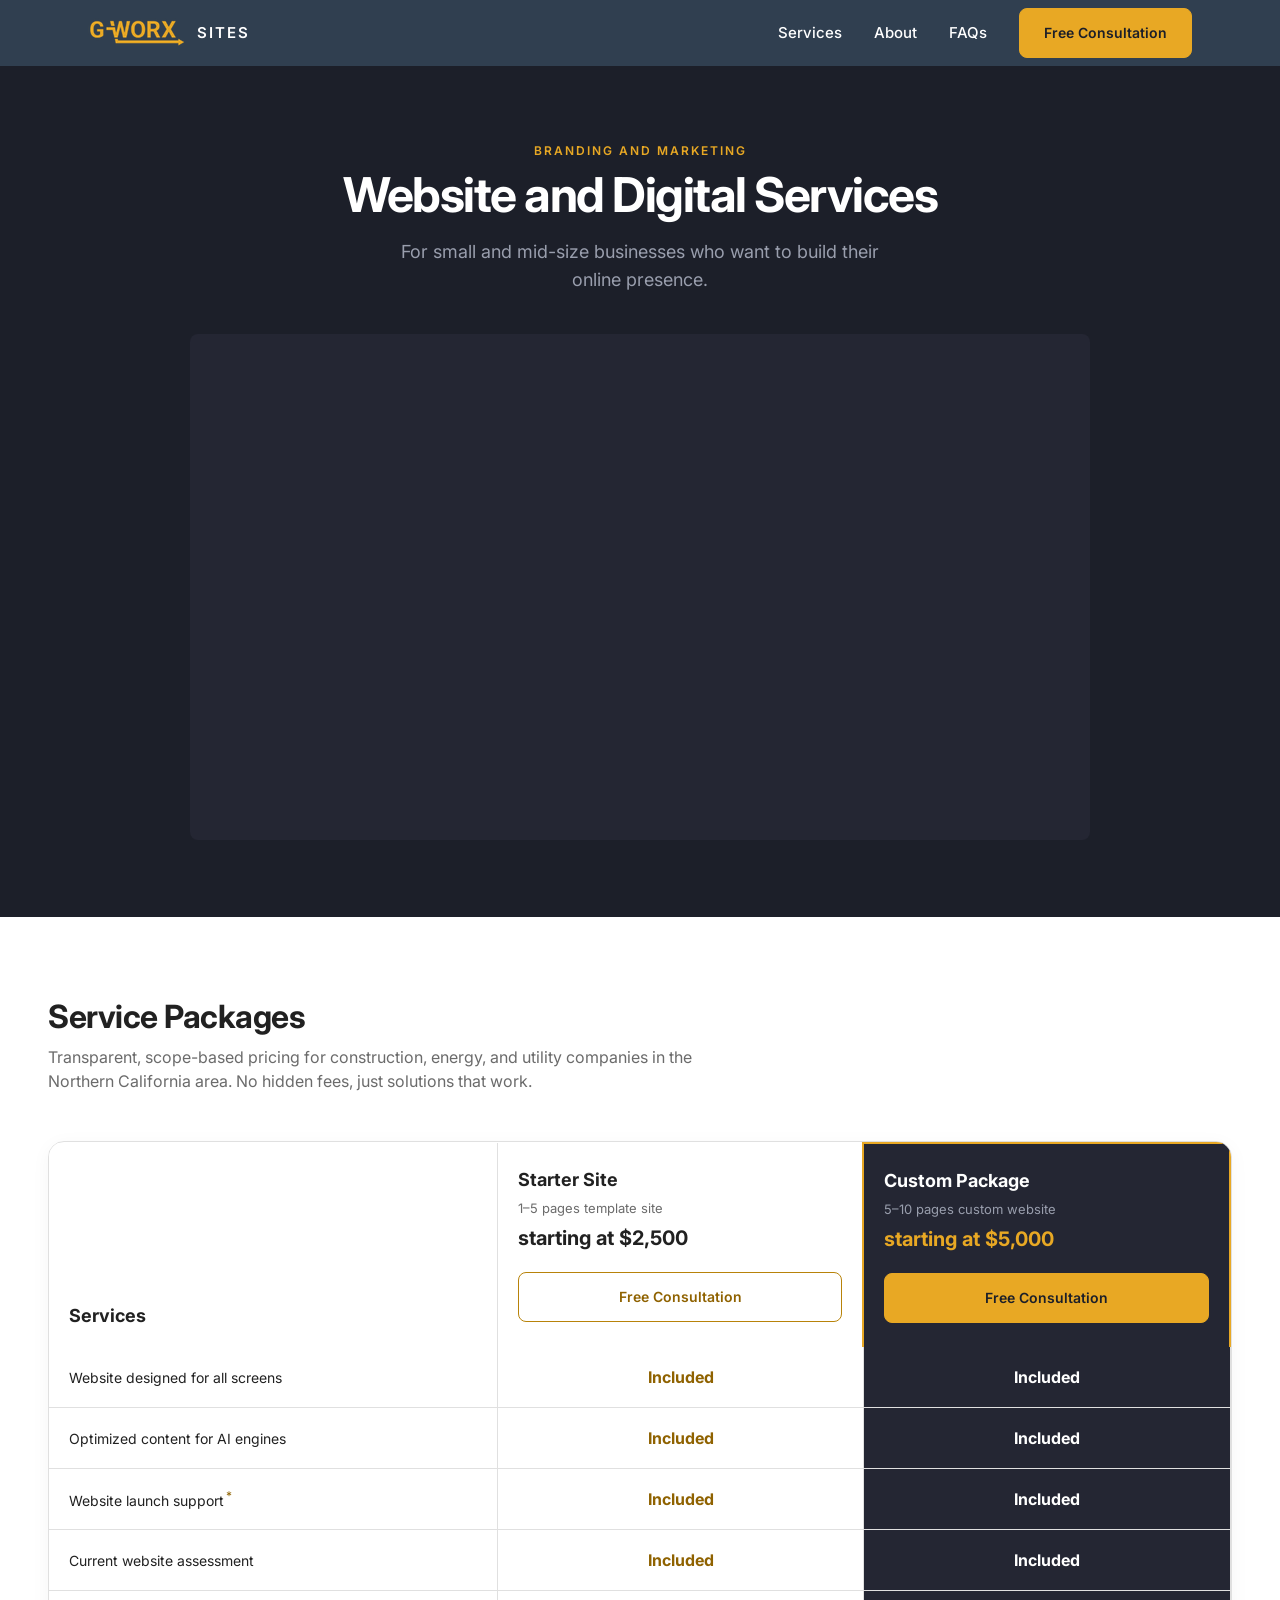
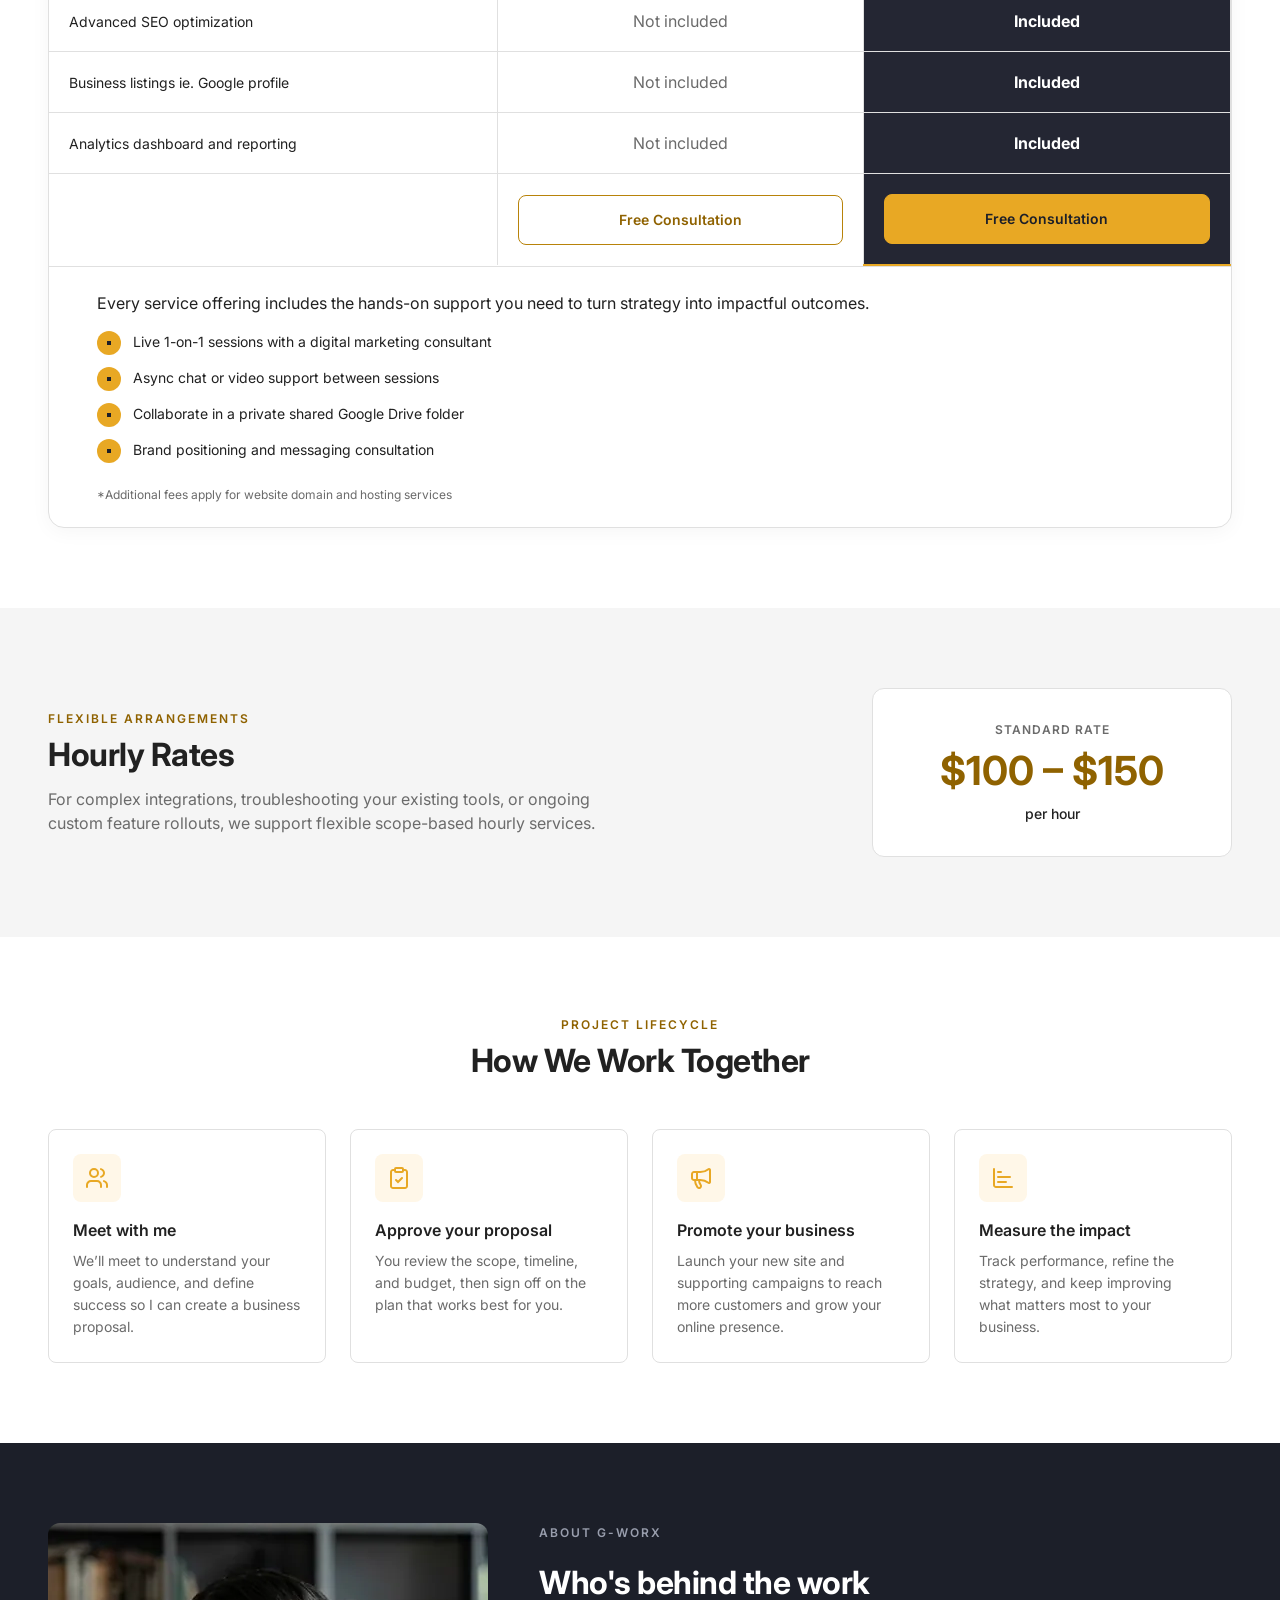
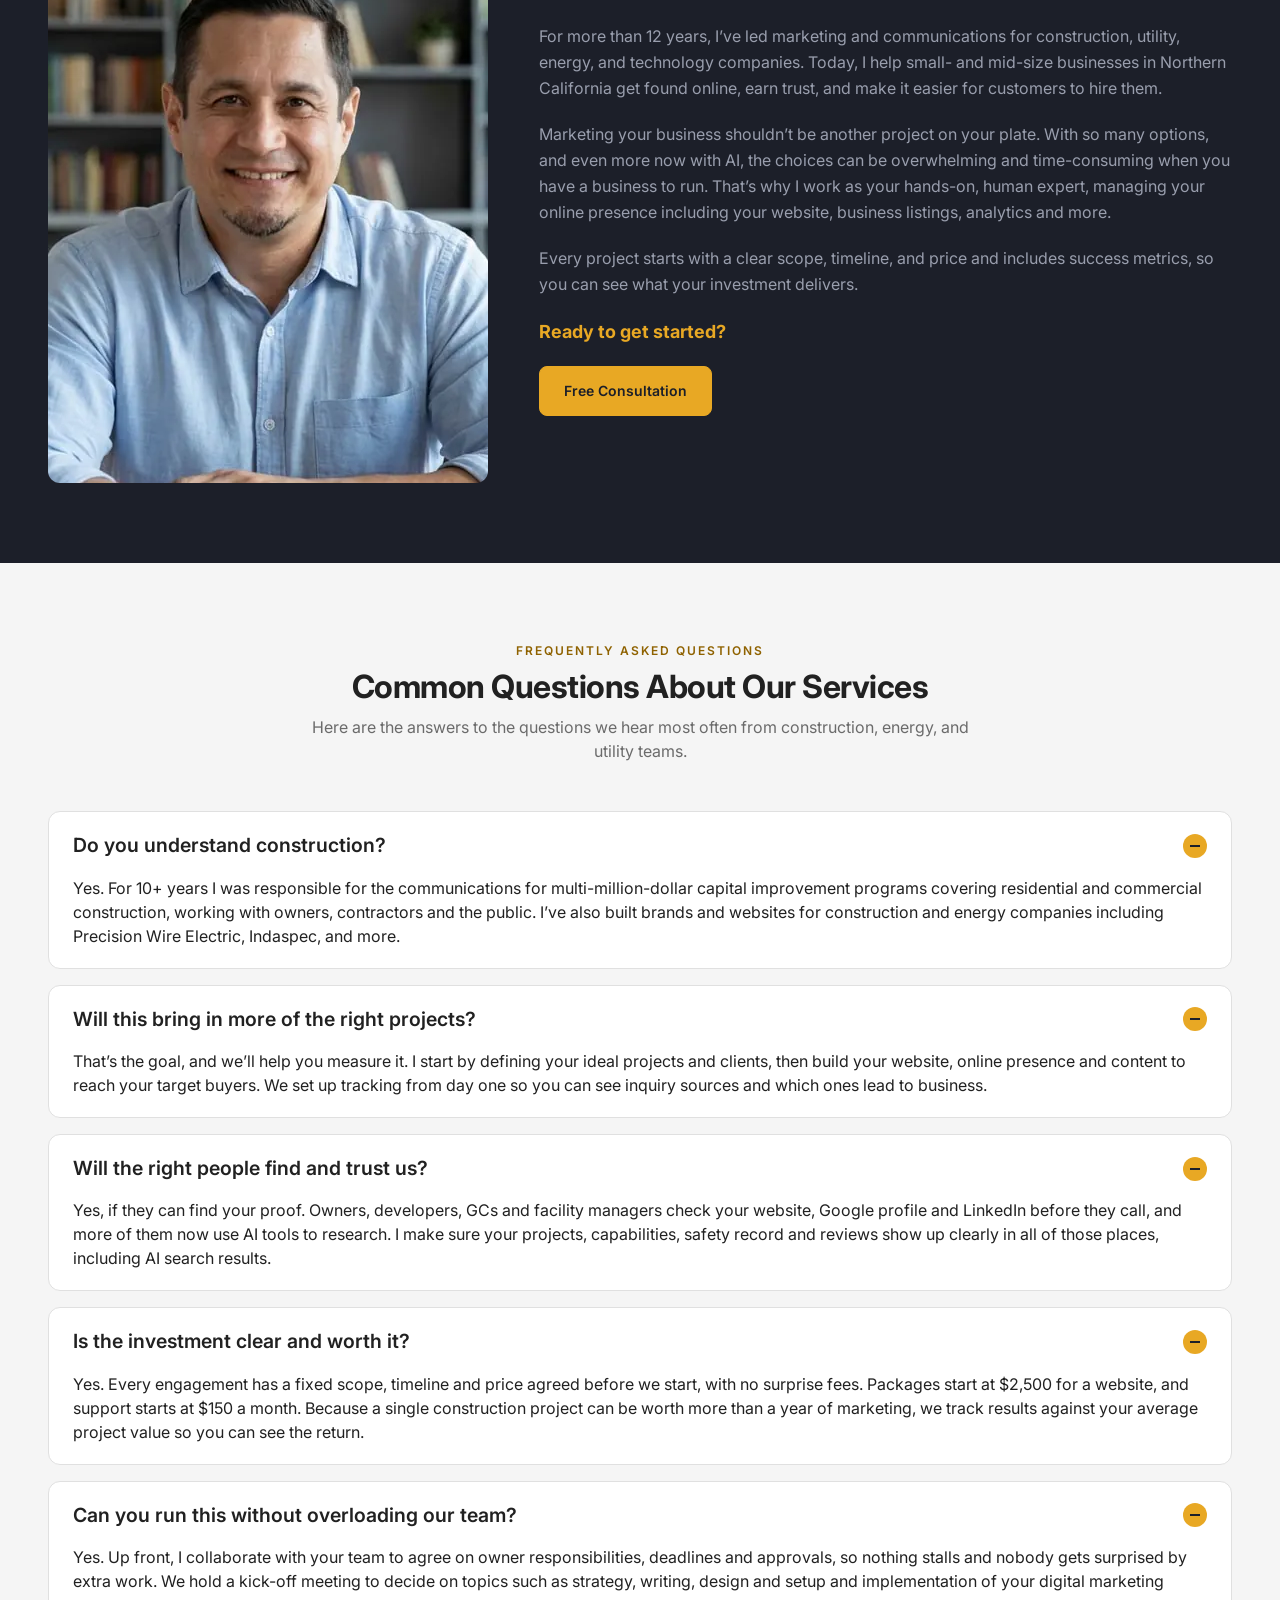
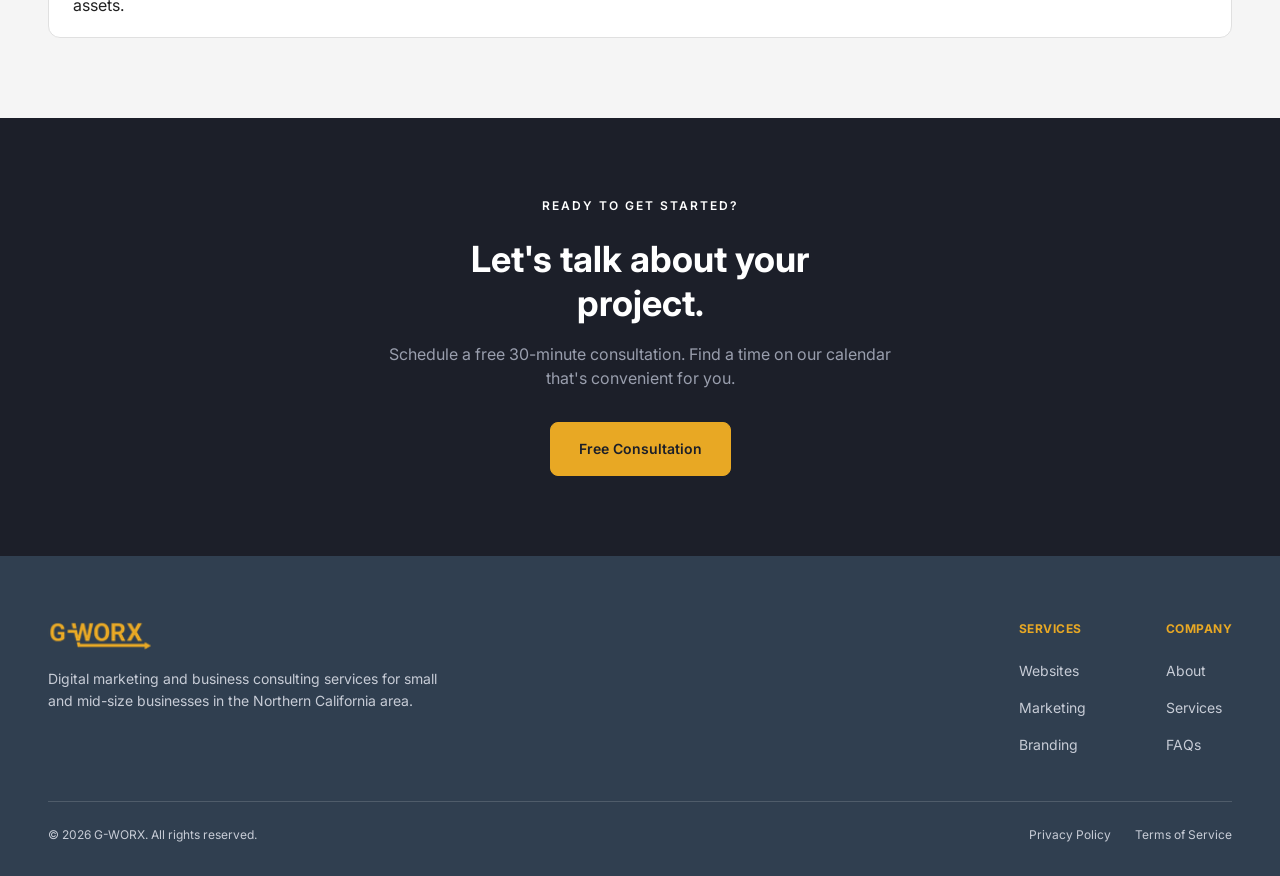
==== index.html @ 8b2ff61f "Use the logo in the footer on the header's slate background The footer brand was the wordmark set in" ====
<!DOCTYPE html>
<html lang="en">
<head>
<meta charset="utf-8">
<meta name="viewport" content="width=device-width, initial-scale=1">
<title>G-WORX Consulting | Websites &amp; Digital Marketing in NorCal</title>
<meta name="description" content="G-WORX Consulting builds websites and digital marketing for small and mid-size construction, energy and utility businesses in Northern California.">
<link rel="canonical" href="https://gworxconsulting.com/">
<meta name="theme-color" content="#1c1f29">

<meta property="og:type" content="website">
<meta property="og:site_name" content="G-WORX Consulting">
<meta property="og:title" content="G-WORX Consulting | Websites &amp; Digital Marketing in NorCal">
<meta property="og:description" content="Scope-based websites, branding and marketing for small and mid-size construction, energy and utility businesses in Northern California.">
<meta property="og:url" content="https://gworxconsulting.com/">
<meta property="og:image" content="https://gworxconsulting.com/assets/img/hero-video-poster-849.jpg">
<meta property="og:image:width" content="849">
<meta property="og:image:height" content="476">
<meta property="og:image:alt" content="G-WORX Consulting website and digital services overview video">
<meta name="twitter:card" content="summary_large_image">
<meta name="twitter:title" content="G-WORX Consulting | Websites &amp; Digital Marketing in NorCal">
<meta name="twitter:description" content="Scope-based websites, branding and marketing for small and mid-size construction, energy and utility businesses in Northern California.">
<meta name="twitter:image" content="https://gworxconsulting.com/assets/img/hero-video-poster-849.jpg">

<link rel="icon" href="assets/img/favicon.svg" type="image/svg+xml">
<link rel="preconnect" href="https://fonts.googleapis.com">
<link rel="preconnect" href="https://fonts.gstatic.com" crossorigin>
<link rel="preload" as="style" href="https://fonts.googleapis.com/css2?family=Inter:wght@400;500;600;700;900&amp;display=swap">
<link rel="stylesheet" href="https://fonts.googleapis.com/css2?family=Inter:wght@400;500;600;700;900&amp;display=swap" media="print" onload="this.media='all'">
<noscript><link rel="stylesheet" href="https://fonts.googleapis.com/css2?family=Inter:wght@400;500;600;700;900&amp;display=swap"></noscript>
<link rel="stylesheet" href="assets/css/styles.css">
<script>document.documentElement.classList.add('js');</script>
</head>
<body>

<a class="skip-link" href="#main">Skip to main content</a>

<header class="site-header" id="top">
  <div class="site-header__inner">
    <a class="brand" href="#top">
      <img class="brand__logo" src="assets/img/gworx-logo.png"
           srcset="assets/img/gworx-logo.png 1x, assets/img/gworx-logo@2x.png 2x"
           width="99" height="30" alt="G-WORX">
      <span class="brand__suffix">Sites</span>
    </a>

    <button class="nav-toggle" type="button" aria-expanded="false" aria-controls="primary-nav">
      <span class="nav-toggle__bars" aria-hidden="true"></span>
      <span class="nav-toggle__label">Menu</span>
    </button>

    <nav class="primary-nav" id="primary-nav" aria-label="Primary">
      <ul class="primary-nav__list">
        <li><a href="#services">Services</a></li>
        <li><a href="#about">About</a></li>
        <li><a href="#faqs">FAQs</a></li>
      </ul>
      <a class="btn btn--primary primary-nav__cta" href="https://calendar.app.google/PJpfv5bPjw1J3eek8" target="_blank" rel="noopener">Free Consultation<span class="visually-hidden"> (opens the booking calendar in a new tab)</span></a>
    </nav>
  </div>
</header>

<main id="main">

  <!-- Hero -->
  <section class="hero" id="hero" aria-labelledby="hero-title">
    <div class="shell hero__inner">
      <p class="eyebrow eyebrow--on-dark">Branding and marketing</p>
      <h1 class="hero__title" id="hero-title">Website and Digital Services</h1>
      <p class="hero__lede">For small and mid-size businesses who want to build their online presence.</p>

      <div class="media">
        <iframe
          src="https://www.youtube-nocookie.com/embed/DfGLLdW6ksg?rel=0&amp;cc_load_policy=1"
          title="G-WORX Digital Marketing Services"
          allow="accelerometer; autoplay; clipboard-write; encrypted-media; gyroscope; picture-in-picture"
          allowfullscreen></iframe>
      </div>
    </div>
  </section>

  <!-- Service packages -->
  <section class="section" id="services" aria-labelledby="services-title">
    <div class="shell">
      <header class="section__intro">
        <h2 class="section__title" id="services-title">Service Packages</h2>
        <p class="section__lede">Transparent, scope-based pricing for construction, energy, and utility companies in the Northern California area. No hidden fees, just solutions that work.</p>
      </header>

      <div class="pricing">
        <p class="pricing__hint" id="pricing-hint">Scroll the table sideways to compare both packages.</p>
        <div class="pricing__scroller" role="region" aria-label="Service package comparison" aria-describedby="pricing-hint" tabindex="0">
          <table class="pricing__table">
            <caption class="visually-hidden">What is included in the Starter Site and Custom Package offerings</caption>
            <thead>
              <tr>
                <th scope="col" class="pricing__rowhead pricing__corner">Services</th>
                <th scope="col" class="pricing__pkg">
                  <span class="pkg__name">Starter Site</span>
                  <span class="pkg__scope">1–5 pages template site</span>
                  <span class="pkg__price">starting at $2,500</span>
                  <a class="btn btn--outline" href="https://calendar.app.google/PJpfv5bPjw1J3eek8" target="_blank" rel="noopener">Free Consultation<span class="visually-hidden"> about the Starter Site package (opens the booking calendar in a new tab)</span></a>
                </th>
                <th scope="col" class="pricing__pkg pricing__pkg--featured">
                  <span class="pkg__name">Custom Package</span>
                  <span class="pkg__scope">5–10 pages custom website</span>
                  <span class="pkg__price">starting at $5,000</span>
                  <a class="btn btn--primary" href="https://calendar.app.google/PJpfv5bPjw1J3eek8" target="_blank" rel="noopener">Free Consultation<span class="visually-hidden"> about the Custom Package (opens the booking calendar in a new tab)</span></a>
                </th>
              </tr>
            </thead>
            <tbody>
              <tr>
                <th scope="row" class="pricing__rowhead">Website designed for all screens</th>
                <td class="is-included">Included</td>
                <td class="is-included pricing__cell--featured">Included</td>
              </tr>
              <tr>
                <th scope="row" class="pricing__rowhead">Optimized content for AI engines</th>
                <td class="is-included">Included</td>
                <td class="is-included pricing__cell--featured">Included</td>
              </tr>
              <tr>
                <th scope="row" class="pricing__rowhead">Website launch support<a class="footnote-ref" href="#pricing-footnote" aria-label="See footnote about website launch support">*</a></th>
                <td class="is-included">Included</td>
                <td class="is-included pricing__cell--featured">Included</td>
              </tr>
              <tr>
                <th scope="row" class="pricing__rowhead">Current website assessment</th>
                <td class="is-included">Included</td>
                <td class="is-included pricing__cell--featured">Included</td>
              </tr>
              <tr>
                <th scope="row" class="pricing__rowhead">Advanced SEO optimization</th>
                <td class="is-excluded">Not included</td>
                <td class="is-included pricing__cell--featured">Included</td>
              </tr>
              <tr>
                <th scope="row" class="pricing__rowhead">Business listings ie. Google profile</th>
                <td class="is-excluded">Not included</td>
                <td class="is-included pricing__cell--featured">Included</td>
              </tr>
              <tr>
                <th scope="row" class="pricing__rowhead">Analytics dashboard and reporting</th>
                <td class="is-excluded">Not included</td>
                <td class="is-included pricing__cell--featured">Included</td>
              </tr>
            </tbody>
            <tfoot>
              <tr>
                <td class="pricing__rowhead pricing__corner"></td>
                <td>
                  <a class="btn btn--outline btn--block" href="https://calendar.app.google/PJpfv5bPjw1J3eek8" target="_blank" rel="noopener">Free Consultation<span class="visually-hidden"> about the Starter Site package (opens the booking calendar in a new tab)</span></a>
                </td>
                <td class="pricing__cell--featured pricing__cell--featured-last">
                  <a class="btn btn--primary btn--block" href="https://calendar.app.google/PJpfv5bPjw1J3eek8" target="_blank" rel="noopener">Free Consultation<span class="visually-hidden"> about the Custom Package (opens the booking calendar in a new tab)</span></a>
                </td>
              </tr>
            </tfoot>
          </table>
        </div>

        <div class="support">
          <p class="support__lede">Every service offering includes the hands-on support you need to turn strategy into impactful outcomes.</p>
          <ul class="support__list">
            <li>Live 1-on-1 sessions with a digital marketing consultant</li>
            <li>Async chat or video support between sessions</li>
            <li>Collaborate in a private shared Google Drive folder</li>
            <li>Brand positioning and messaging consultation</li>
          </ul>
        </div>

        <p class="pricing__footnote" id="pricing-footnote">*Additional fees apply for website domain and hosting services</p>
      </div>
    </div>
  </section>

  <!-- Hourly rates -->
  <section class="section section--muted" id="rates" aria-labelledby="rates-title">
    <div class="shell rates">
      <div class="rates__copy">
        <p class="eyebrow">Flexible arrangements</p>
        <h2 class="section__title" id="rates-title">Hourly Rates</h2>
        <p class="section__lede">For complex integrations, troubleshooting your existing tools, or ongoing custom feature rollouts, we support flexible scope-based hourly services.</p>
      </div>
      <div class="rates__card">
        <p class="rates__label">Standard rate</p>
        <p class="rates__amount">$100 – $150</p>
        <p class="rates__unit">per hour</p>
      </div>
    </div>
  </section>

  <!-- Process -->
  <section class="section" id="process" aria-labelledby="process-title">
    <div class="shell">
      <header class="section__intro section__intro--center">
        <p class="eyebrow">Project lifecycle</p>
        <h2 class="section__title" id="process-title">How We Work Together</h2>
      </header>

      <ol class="steps">
        <li class="step">
          <span class="step__badge"><img src="assets/icons/users.svg" width="24" height="24" alt="" aria-hidden="true"></span>
          <h3 class="step__title">Meet with me</h3>
          <p class="step__body">We’ll meet to understand your goals, audience, and define success so I can create a business proposal.</p>
        </li>
        <li class="step">
          <span class="step__badge"><img src="assets/icons/clipboard-check.svg" width="24" height="24" alt="" aria-hidden="true" loading="lazy"></span>
          <h3 class="step__title">Approve your proposal</h3>
          <p class="step__body">You review the scope, timeline, and budget, then sign off on the plan that works best for you.</p>
        </li>
        <li class="step">
          <span class="step__badge"><img src="assets/icons/megaphone.svg" width="24" height="24" alt="" aria-hidden="true" loading="lazy"></span>
          <h3 class="step__title">Promote your business</h3>
          <p class="step__body">Launch your new site and supporting campaigns to reach more customers and grow your online presence.</p>
        </li>
        <li class="step">
          <span class="step__badge"><img src="assets/icons/chart-bar.svg" width="24" height="24" alt="" aria-hidden="true" loading="lazy"></span>
          <h3 class="step__title">Measure the impact</h3>
          <p class="step__body">Track performance, refine the strategy, and keep improving what matters most to your business.</p>
        </li>
      </ol>
    </div>
  </section>

  <!-- About -->
  <section class="section section--dark" id="about" aria-labelledby="about-title">
    <div class="shell about">
      <picture>
        <source type="image/webp" sizes="(min-width: 900px) 440px, 100vw"
                srcset="assets/img/about-portrait-440.webp 440w, assets/img/about-portrait-476.webp 476w">
        <img class="about__portrait"
             src="assets/img/about-portrait-476.jpg"
             sizes="(min-width: 900px) 440px, 100vw"
             srcset="assets/img/about-portrait-440.jpg 440w, assets/img/about-portrait-476.jpg 476w"
             width="476" height="684" loading="lazy" decoding="async"
             alt="Portrait of the G-WORX Consulting marketing consultant">
      </picture>
      <div class="about__copy">
        <p class="eyebrow eyebrow--on-dark">About G-WORX</p>
        <h2 class="section__title section__title--on-dark" id="about-title">Who's behind the work</h2>
        <p>For more than 12 years, I’ve led marketing and communications for construction, utility, energy, and technology companies. Today, I help small- and mid-size businesses in Northern California get found online, earn trust, and make it easier for customers to hire them.</p>
        <p>Marketing your business shouldn’t be another project on your plate. With so many options, and even more now with AI, the choices can be overwhelming and time-consuming when you have a business to run. That’s why I work as your hands-on, human expert, managing your online presence including your website, business listings, analytics and more.</p>
        <p>Every project starts with a clear scope, timeline, and price and includes success metrics, so you can see what your investment delivers.</p>
        <p class="about__kicker">Ready to get started?</p>
        <a class="btn btn--primary" href="https://calendar.app.google/PJpfv5bPjw1J3eek8" target="_blank" rel="noopener">Free Consultation<span class="visually-hidden"> (opens the booking calendar in a new tab)</span></a>
      </div>
    </div>
  </section>

  <!-- FAQs -->
  <section class="section section--muted" id="faqs" aria-labelledby="faqs-title">
    <div class="shell">
      <header class="section__intro section__intro--center">
        <p class="eyebrow">Frequently asked questions</p>
        <h2 class="section__title" id="faqs-title">Common Questions About Our Services</h2>
        <p class="section__lede">Here are the answers to the questions we hear most often from construction, energy, and utility teams.</p>
      </header>

      <div class="faqs">
        <details class="faq" open>
          <summary class="faq__q"><h3>Do you understand construction?</h3></summary>
          <p class="faq__a">Yes. For 10+ years I was responsible for the communications for multi-million-dollar capital improvement programs covering residential and commercial construction, working with owners, contractors and the public. I’ve also built brands and websites for construction and energy companies including Precision Wire Electric, Indaspec, and more.</p>
        </details>
        <details class="faq" open>
          <summary class="faq__q"><h3>Will this bring in more of the right projects?</h3></summary>
          <p class="faq__a">That’s the goal, and we’ll help you measure it. I start by defining your ideal projects and clients, then build your website, online presence and content to reach your target buyers. We set up tracking from day one so you can see inquiry sources and which ones lead to business.</p>
        </details>
        <details class="faq" open>
          <summary class="faq__q"><h3>Will the right people find and trust us?</h3></summary>
          <p class="faq__a">Yes, if they can find your proof. Owners, developers, GCs and facility managers check your website, Google profile and LinkedIn before they call, and more of them now use AI tools to research. I make sure your projects, capabilities, safety record and reviews show up clearly in all of those places, including AI search results.</p>
        </details>
        <details class="faq" open>
          <summary class="faq__q"><h3>Is the investment clear and worth it?</h3></summary>
          <p class="faq__a">Yes. Every engagement has a fixed scope, timeline and price agreed before we start, with no surprise fees. Packages start at $2,500 for a website, and support starts at $150 a month. Because a single construction project can be worth more than a year of marketing, we track results against your average project value so you can see the return.</p>
        </details>
        <details class="faq" open>
          <summary class="faq__q"><h3>Can you run this without overloading our team?</h3></summary>
          <p class="faq__a">Yes. Up front, I collaborate with your team to agree on owner responsibilities, deadlines and approvals, so nothing stalls and nobody gets surprised by extra work. We hold a kick-off meeting to decide on topics such as strategy, writing, design and setup and implementation of your digital marketing assets.</p>
        </details>
      </div>
    </div>
  </section>

  <!-- Contact / CTA -->
  <section class="section section--dark cta" id="contact" aria-labelledby="contact-title">
    <div class="shell cta__inner">
      <p class="eyebrow eyebrow--on-dark eyebrow--plain">Ready to get started?</p>
      <h2 class="cta__title" id="contact-title">Let's talk about your project.</h2>
      <p class="cta__lede">Schedule a free 30-minute consultation. Find a time on our calendar that's convenient for you.</p>
      <a class="btn btn--primary btn--lg" href="https://calendar.app.google/PJpfv5bPjw1J3eek8" target="_blank" rel="noopener">Free Consultation<span class="visually-hidden"> (opens the booking calendar in a new tab)</span></a>
    </div>
  </section>

</main>

<footer class="site-footer">
  <h2 class="visually-hidden">Site footer</h2>
  <div class="shell site-footer__inner">
    <div class="site-footer__brand">
      <img class="brand__logo brand__logo--footer" src="assets/img/gworx-logo.png"
           srcset="assets/img/gworx-logo.png 1x, assets/img/gworx-logo@2x.png 2x"
           width="99" height="30" alt="G-WORX">
      <p class="site-footer__blurb">Digital marketing and business consulting services for small and mid-size businesses in the Northern California area.</p>
    </div>
    <nav class="site-footer__nav" aria-label="Footer">
      <div>
        <h3 class="site-footer__heading">Services</h3>
        <ul>
          <li><a href="#services">Websites</a></li>
          <li><a href="#services">Marketing</a></li>
          <li><a href="#services">Branding</a></li>
        </ul>
      </div>
      <div>
        <h3 class="site-footer__heading">Company</h3>
        <ul>
          <li><a href="#about">About</a></li>
          <li><a href="#services">Services</a></li>
          <li><a href="#faqs">FAQs</a></li>
        </ul>
      </div>
    </nav>
  </div>
  <div class="shell site-footer__legal">
    <p>© 2026 G-WORX. All rights reserved.</p>
    <ul class="site-footer__legal-links">
      <li><a href="privacy.html">Privacy Policy</a></li>
      <li><a href="terms.html">Terms of Service</a></li>
    </ul>
  </div>
</footer>

<script src="assets/js/main.js" defer></script>

<script type="application/ld+json">
{
  "@context": "https://schema.org",
  "@graph": [
    {
      "@type": "WebSite",
      "@id": "https://gworxconsulting.com/#website",
      "url": "https://gworxconsulting.com/",
      "name": "G-WORX Consulting",
      "publisher": { "@id": "https://gworxconsulting.com/#organization" },
      "inLanguage": "en-US"
    },
    {
      "@type": "ProfessionalService",
      "@id": "https://gworxconsulting.com/#organization",
      "name": "G-WORX Consulting",
      "url": "https://gworxconsulting.com/",
      "description": "Digital marketing and business consulting services for small and mid-size businesses in the Northern California area.",
      "image": "https://gworxconsulting.com/assets/img/hero-video-poster-849.jpg",
      "areaServed": {
        "@type": "AdministrativeArea",
        "name": "Northern California"
      },
      "potentialAction": {
        "@type": "ReserveAction",
        "name": "Schedule a free 30-minute consultation",
        "target": {
          "@type": "EntryPoint",
          "urlTemplate": "https://calendar.app.google/PJpfv5bPjw1J3eek8"
        }
      },
      "knowsAbout": [
        "Website design and development",
        "Search engine optimization",
        "Answer engine optimization",
        "Brand positioning and messaging",
        "Business listings management",
        "Web analytics and reporting"
      ],
      "makesOffer": [
        {
          "@type": "Offer",
          "name": "Starter Site",
          "description": "1–5 pages template site, responsive design, content optimized for AI engines, launch support and a current website assessment.",
          "priceSpecification": {
            "@type": "PriceSpecification",
            "price": "2500",
            "priceCurrency": "USD",
            "minPrice": "2500",
            "valueAddedTaxIncluded": false
          }
        },
        {
          "@type": "Offer",
          "name": "Custom Package",
          "description": "5–10 pages custom website with advanced SEO optimization, business listings such as a Google profile, and an analytics dashboard with reporting.",
          "priceSpecification": {
            "@type": "PriceSpecification",
            "price": "5000",
            "priceCurrency": "USD",
            "minPrice": "5000",
            "valueAddedTaxIncluded": false
          }
        },
        {
          "@type": "Offer",
          "name": "Hourly consulting",
          "description": "Flexible scope-based hourly services for complex integrations, troubleshooting existing tools, or ongoing custom feature rollouts.",
          "priceSpecification": {
            "@type": "UnitPriceSpecification",
            "minPrice": "100",
            "maxPrice": "150",
            "priceCurrency": "USD",
            "unitText": "hour"
          }
        }
      ]
    },
    {
      "@type": "WebPage",
      "@id": "https://gworxconsulting.com/#webpage",
      "url": "https://gworxconsulting.com/",
      "name": "G-WORX Consulting | Websites & Digital Marketing in NorCal",
      "description": "G-WORX Consulting builds websites and digital marketing for small and mid-size construction, energy and utility businesses in Northern California.",
      "isPartOf": { "@id": "https://gworxconsulting.com/#website" },
      "about": { "@id": "https://gworxconsulting.com/#organization" },
      "inLanguage": "en-US"
    },
    {
      "@type": "FAQPage",
      "@id": "https://gworxconsulting.com/#faq",
      "isPartOf": { "@id": "https://gworxconsulting.com/#webpage" },
      "mainEntity": [
        {
          "@type": "Question",
          "name": "Do you understand construction?",
          "acceptedAnswer": {
            "@type": "Answer",
            "text": "Yes. For 10+ years I was responsible for the communications for multi-million-dollar capital improvement programs covering residential and commercial construction, working with owners, contractors and the public. I’ve also built brands and websites for construction and energy companies including Precision Wire Electric, Indaspec, and more."
          }
        },
        {
          "@type": "Question",
          "name": "Will this bring in more of the right projects?",
          "acceptedAnswer": {
            "@type": "Answer",
            "text": "That’s the goal, and we’ll help you measure it. I start by defining your ideal projects and clients, then build your website, online presence and content to reach your target buyers. We set up tracking from day one so you can see inquiry sources and which ones lead to business."
          }
        },
        {
          "@type": "Question",
          "name": "Will the right people find and trust us?",
          "acceptedAnswer": {
            "@type": "Answer",
            "text": "Yes, if they can find your proof. Owners, developers, GCs and facility managers check your website, Google profile and LinkedIn before they call, and more of them now use AI tools to research. I make sure your projects, capabilities, safety record and reviews show up clearly in all of those places, including AI search results."
          }
        },
        {
          "@type": "Question",
          "name": "Is the investment clear and worth it?",
          "acceptedAnswer": {
            "@type": "Answer",
            "text": "Yes. Every engagement has a fixed scope, timeline and price agreed before we start, with no surprise fees. Packages start at $2,500 for a website, and support starts at $150 a month. Because a single construction project can be worth more than a year of marketing, we track results against your average project value so you can see the return."
          }
        },
        {
          "@type": "Question",
          "name": "Can you run this without overloading our team?",
          "acceptedAnswer": {
            "@type": "Answer",
            "text": "Yes. Up front, I collaborate with your team to agree on owner responsibilities, deadlines and approvals, so nothing stalls and nobody gets surprised by extra work. We hold a kick-off meeting to decide on topics such as strategy, writing, design and setup and implementation of your digital marketing assets."
          }
        }
      ]
    }
  ]
}
</script>

</body>
</html>
---- assets/css/styles.css ----
/* =========================================================================
   G-WORX Consulting — one-page site
   Design tokens extracted from Figma "G-WORX 2026" (node 107:2).
   Mobile-first; breakpoints at 640 / 900 / 1100px.
   ========================================================================= */

:root {
  /* Brand / surfaces */
  --navy-900: #1c1f29;
  --navy-800: #242633;
  --navy-400: #73788a;
  --navy-300: #999ead;
  --navy-200: #c7ccd6;

  --accent: #e8a824;          /* fills, borders and icons */
  --accent-line: #b8830a;     /* accent borders on light surfaces (3:1+) */
  --accent-ink: #8f6200;      /* accent TEXT on light surfaces (4.5:1+) */

  --bg: #ffffff;
  --bg-muted: #f5f5f5;
  --bg-dark: var(--navy-900);
  --surface-header: #303f50;   /* the nav bar's own slate, lighter than the hero */
  --bg-dark-alt: var(--navy-800);
  --surface-quote: #fff7e8;

  --text: #212121;
  --text-2: #6b6b6b;          /* 4.9:1 on the #f5f5f5 muted surface */
  --text-on-dark: #ffffff;
  --text-on-dark-muted: var(--navy-300);

  --border: #e0e0e0;

  /* Radii */
  --radius-sm: 8px;
  --radius-md: 12px;
  --radius-lg: 16px;

  /* Typography */
  --font: "Inter", "Inter Fallback", -apple-system, BlinkMacSystemFont, "Segoe UI", Roboto, Helvetica, Arial, sans-serif;

  /* Layout */
  --shell: 1200px;
  --gutter: clamp(1rem, 4vw, 3rem);
  --section-y: clamp(3rem, 7vw, 5rem);

  --shadow-card: 0 4px 20px rgba(0, 0, 0, 0.04);
  --header-h: 64px;
}

/* Metric-matched stand-in for Inter, so the webfont swap does not reflow text. */
@font-face {
  font-family: "Inter Fallback";
  src: local("Helvetica Neue"), local("Arial"), local("Liberation Sans");
  size-adjust: 107%;
  ascent-override: 90%;
  descent-override: 22.43%;
  line-gap-override: 0%;
}

/* ---------- Reset / base ---------- */

*, *::before, *::after { box-sizing: border-box; }

html {
  -webkit-text-size-adjust: 100%;
  scroll-behavior: smooth;
  scroll-padding-top: calc(var(--header-h) + 24px);
}

body {
  margin: 0;
  font-family: var(--font);
  font-size: 16px;
  line-height: 1.5;
  color: var(--text);
  background: var(--bg);
  overflow-wrap: break-word;
}

img, svg { display: block; max-width: 100%; }
img { height: auto; }

h1, h2, h3, p, ul, ol, figure { margin: 0; }
ul, ol { padding: 0; list-style: none; }

a { color: inherit; }

:focus-visible {
  outline: 3px solid var(--accent);
  outline-offset: 3px;
  border-radius: 2px;
}

.visually-hidden {
  position: absolute;
  width: 1px; height: 1px;
  padding: 0; margin: -1px;
  overflow: hidden;
  clip: rect(0 0 0 0);
  clip-path: inset(50%);
  white-space: nowrap;
}

.skip-link {
  position: absolute;
  left: 8px; top: -100px;
  z-index: 100;
  padding: 12px 20px;
  background: var(--accent);
  color: var(--navy-900);
  font-weight: 600;
  border-radius: var(--radius-sm);
  text-decoration: none;
  transition: top 0.15s ease;
}
.skip-link:focus { top: 8px; }

.shell {
  width: 100%;
  max-width: var(--shell);
  margin-inline: auto;
}

/* ---------- Buttons ---------- */

.btn {
  display: inline-flex;
  align-items: center;
  justify-content: center;
  min-height: 48px;
  padding: 14px 24px;
  border: 1.5px solid transparent;
  border-radius: var(--radius-sm);
  font: 600 14px/20px var(--font);
  text-align: center;
  text-decoration: none;
  cursor: pointer;
  transition: background-color 0.18s ease, color 0.18s ease, border-color 0.18s ease;
}

.btn--primary {
  background: var(--accent);
  color: var(--navy-900);
  border-color: var(--accent);
}
.btn--primary:hover { background: #d1930f; border-color: #d1930f; }

.btn--outline {
  background: transparent;
  color: var(--accent-ink);
  border-color: var(--accent-line);
}
.btn--outline:hover { background: var(--surface-quote); }

.btn--block { width: 100%; }
.btn--lg { padding: 16px 28px; min-height: 52px; }

/* ---------- Header / navigation ---------- */

.site-header {
  position: sticky;
  top: 0;
  z-index: 50;
  background: var(--surface-header);
}

.site-header__inner {
  display: flex;
  align-items: center;
  justify-content: space-between;
  gap: 16px;
  min-height: var(--header-h);
  max-width: var(--shell);
  margin-inline: auto;
  padding: 8px var(--gutter);
}

.brand {
  display: inline-flex;
  align-items: center;
  gap: 10px;
  text-decoration: none;
}
.brand__logo {
  height: 30px;
  width: auto;
}
.brand__logo--footer { height: 32px; }
.brand__suffix {
  font-size: 15px;
  font-weight: 600;
  letter-spacing: 2px;
  text-transform: uppercase;
  color: var(--text-on-dark);
}


@media (max-width: 400px) {
  .brand { gap: 7px; }
  .brand__logo { height: 24px; }
  .brand__suffix { font-size: 12px; letter-spacing: 1.5px; }
  .nav-toggle { padding: 10px; }
  /* Keep the label as the button's accessible name when it is hidden. */
  .nav-toggle__label {
    position: absolute;
    width: 1px; height: 1px;
    overflow: hidden;
    clip-path: inset(50%);
    white-space: nowrap;
  }
}

.nav-toggle {
  display: inline-flex;
  align-items: center;
  gap: 8px;
  min-height: 44px;
  padding: 10px 12px;
  background: transparent;
  border: 1px solid rgba(255, 255, 255, 0.35);
  border-radius: var(--radius-sm);
  color: var(--text-on-dark);
  font: 600 14px/1 var(--font);
  cursor: pointer;
}
.nav-toggle__bars,
.nav-toggle__bars::before,
.nav-toggle__bars::after {
  display: block;
  width: 18px;
  height: 2px;
  background: currentColor;
}
.nav-toggle__bars { position: relative; }
.nav-toggle__bars::before,
.nav-toggle__bars::after { content: ""; position: absolute; left: 0; }
.nav-toggle__bars::before { top: -6px; }
.nav-toggle__bars::after { top: 6px; }

/* No JS: the menu button is useless, so hide it and always show the nav. */
.nav-toggle { display: none; }
.js .nav-toggle { display: inline-flex; }
@media (min-width: 900px) {
  .nav-toggle, .js .nav-toggle { display: none; }
}

.primary-nav {
  display: flex;
  align-items: center;
  gap: 32px;
}
.primary-nav__list {
  display: flex;
  flex-wrap: wrap;
  align-items: center;
  gap: 8px 32px;
}
.primary-nav__list a {
  display: inline-block;
  padding: 10px 0;
  font-size: 15px;
  font-weight: 500;
  color: var(--text-on-dark);
  text-decoration: none;
}
.primary-nav__list a:hover { color: var(--accent); }

@media (max-width: 899px) {
  .js .primary-nav {
    display: none;
    position: absolute;
    left: 0; right: 0;
    top: 100%;
    flex-direction: column;
    align-items: stretch;
    gap: 8px;
    padding: 8px var(--gutter) 20px;
    background: var(--surface-header);
  }
  .js .primary-nav.is-open { display: flex; }
  .js .primary-nav__list { flex-direction: column; align-items: stretch; gap: 0; }
  .js .primary-nav__list a {
    padding: 14px 0;
    border-bottom: 1px solid rgba(255, 255, 255, 0.12);
  }
  .js .primary-nav__cta { margin-top: 8px; }

  .site-header__inner { position: relative; flex-wrap: wrap; }
}

@media (max-width: 899px) {
  html:not(.js) .site-header { position: static; }
  html:not(.js) .site-header__inner { flex-wrap: wrap; }
  html:not(.js) .primary-nav { flex-direction: column; align-items: flex-start; gap: 8px; width: 100%; }
}

/* ---------- Shared section furniture ---------- */

.section { padding: var(--section-y) var(--gutter); }
.section--muted { background: var(--bg-muted); }
.section--dark { background: var(--bg-dark); color: var(--text-on-dark); }

.section__intro { margin-bottom: clamp(2rem, 4vw, 3rem); }
.section__intro--center { text-align: center; }

.section__title {
  font-size: clamp(1.625rem, 1.25rem + 1.6vw, 2rem);
  font-weight: 700;
  line-height: 1.25;
  letter-spacing: -0.5px;
  color: var(--text);
}
.section__title--on-dark { color: var(--text-on-dark); }

.section__lede {
  margin-top: 8px;
  max-width: 70ch;
  color: var(--text-2);
}
.section__intro--center .section__lede { margin-inline: auto; }

.eyebrow {
  margin-bottom: 8px;
  font-size: 12px;
  font-weight: 600;
  line-height: 16px;
  letter-spacing: 2px;
  text-transform: uppercase;
  color: var(--accent-ink);
}
.eyebrow--on-dark { color: var(--accent); }
.eyebrow--plain { color: var(--text-on-dark); }

/* ---------- Hero ---------- */

.hero {
  padding: clamp(2.5rem, 6vw, 5rem) var(--gutter);
  background: var(--bg-dark);
  color: var(--text-on-dark);
}
.hero__inner { display: grid; justify-items: center; text-align: center; }

.hero__title {
  max-width: 20ch;
  font-size: clamp(2rem, 1.25rem + 3.4vw, 3rem);
  font-weight: 700;
  line-height: 1.15;
  letter-spacing: -1.5px;
}
.hero__lede {
  margin-top: 16px;
  max-width: 48ch;
  font-size: clamp(1rem, 0.95rem + 0.3vw, 1.125rem);
  line-height: 1.55;
  color: var(--text-on-dark-muted);
}

.media {
  position: relative;
  width: 100%;
  max-width: 900px;
  margin-top: clamp(2rem, 4vw, 2.5rem);
  aspect-ratio: 16 / 9;
  border-radius: var(--radius-sm);
  overflow: hidden;
  background: var(--navy-800);
}
.media iframe {
  position: absolute;
  inset: 0;
  width: 100%;
  height: 100%;
  border: 0;
}

/* ---------- Pricing table ---------- */

.pricing {
  border: 1px solid var(--border);
  border-radius: var(--radius-lg);
  box-shadow: var(--shadow-card);
  background: var(--bg);
  overflow: hidden;
}

.pricing__scroller { overflow-x: auto; }
.pricing__scroller:focus-visible { outline-offset: -3px; }

.pricing__hint {
  padding: 16px var(--gutter) 0;
  font-size: 13px;
  color: var(--text-2);
}
@media (min-width: 620px) { .pricing__hint { display: none; } }

.pricing__table {
  width: 100%;
  min-width: 560px;
  border-collapse: collapse;
  text-align: left;
}

.pricing__rowhead {
  width: 38%;
  padding: 18px 20px;
  font-size: 14px;
  font-weight: 400;
  color: var(--text);
  background: var(--bg);
  vertical-align: middle;
}
.pricing__corner { background: var(--bg); }

.pricing__table thead .pricing__rowhead {
  font-size: 18px;
  font-weight: 700;
  vertical-align: bottom;
}

.pricing__pkg {
  padding: 24px 20px;
  font-weight: 400;
  vertical-align: top;
  background: var(--bg);
  border-left: 1px solid var(--border);
  border-right: 1px solid var(--border);
}
.pkg__name { display: block; font-size: 18px; font-weight: 700; line-height: 26px; }
.pkg__scope { display: block; margin-top: 6px; font-size: 13px; color: var(--text-2); }
.pkg__price { display: block; margin-top: 6px; font-size: 20px; font-weight: 700; line-height: 28px; }
.pricing__pkg .btn { margin-top: 20px; width: 100%; }

.pricing__pkg--featured {
  background: var(--navy-800);
  color: var(--text-on-dark);
  border: 2px solid var(--accent);
  border-bottom: 0;
}
.pricing__pkg--featured .pkg__scope { color: var(--navy-300); }
.pricing__pkg--featured .pkg__price { color: var(--accent); }

.pricing__table tbody td {
  padding: 18px 12px;
  text-align: center;
  font-size: 16px;
  border-left: 1px solid var(--border);
  border-right: 1px solid var(--border);
  background: var(--bg);
}
.pricing__table tbody tr { border-bottom: 1px solid var(--border); }

.is-included { font-size: 18px; font-weight: 700; color: var(--accent-ink); }
.is-excluded { color: var(--text-2); }

.pricing__cell--featured {
  background: var(--navy-800);
  color: var(--text-on-dark);
  border-left: 2px solid var(--accent);
  border-right: 2px solid var(--accent);
}
.pricing__cell--featured.is-included { color: var(--accent); }
.pricing__cell--featured-last { border-bottom: 2px solid var(--accent); }

.pricing__table tfoot td {
  padding: 20px;
  background: var(--bg);
  border-left: 1px solid var(--border);
  border-right: 1px solid var(--border);
}
.pricing__table tfoot .pricing__corner { border: 0; }

/* The highlighted column keeps its dark surface in every row group. */
.pricing__table td.pricing__cell--featured,
.pricing__table th.pricing__pkg--featured {
  background: var(--navy-800);
  color: var(--text-on-dark);
}

.footnote-ref {
  margin-left: 2px;
  font-size: 12px;
  color: var(--accent-ink);
  text-decoration: none;
  vertical-align: super;
}

.support { padding: 24px var(--gutter); border-top: 1px solid var(--border); }
.support__lede { margin-bottom: 16px; }
.support__list { display: grid; gap: 12px; }
.support__list li {
  display: grid;
  grid-template-columns: 24px 1fr;
  gap: 12px;
  align-items: start;
  font-size: 14px;
  line-height: 22px;
}
.support__list li::before {
  content: "";
  width: 24px; height: 24px;
  border-radius: 50%;
  background: var(--accent) radial-gradient(circle, var(--navy-900) 2.5px, transparent 2.5px);
}

.pricing__footnote {
  padding: 0 var(--gutter) 24px;
  font-size: 12px;
  line-height: 16px;
  color: var(--text-2);
}

/* ---------- Hourly rates ---------- */

.rates {
  display: grid;
  gap: clamp(2rem, 4vw, 4rem);
  align-items: center;
}
.rates__copy { max-width: 60ch; }
.rates__copy .section__lede { margin-top: 12px; }

.rates__card {
  display: grid;
  justify-items: center;
  gap: 8px;
  padding: 32px;
  background: var(--bg);
  border: 1px solid var(--border);
  border-radius: var(--radius-md);
  text-align: center;
}
.rates__label {
  font-size: 12px;
  font-weight: 600;
  letter-spacing: 1px;
  text-transform: uppercase;
  color: var(--text-2);
}
.rates__amount {
  font-size: clamp(2rem, 1.5rem + 2vw, 2.5rem);
  font-weight: 700;
  line-height: 1.2;
  color: var(--accent-ink);
}
.rates__unit { font-size: 14px; font-weight: 500; }

@media (min-width: 900px) {
  .rates { grid-template-columns: minmax(0, 1fr) 360px; }
}

/* ---------- Process ---------- */

.steps {
  display: grid;
  gap: 24px;
  counter-reset: step;
}
.step {
  padding: 24px;
  background: var(--bg);
  border: 1px solid var(--border);
  border-radius: var(--radius-sm);
}
.step__badge {
  display: grid;
  place-items: center;
  width: 48px; height: 48px;
  margin-bottom: 16px;
  background: var(--surface-quote);
  border-radius: var(--radius-sm);
}
.step__title { font-size: 16px; font-weight: 600; line-height: 24px; }
.step__body { margin-top: 8px; font-size: 14px; line-height: 22px; color: var(--text-2); }

@media (min-width: 640px) { .steps { grid-template-columns: repeat(2, minmax(0, 1fr)); } }
@media (min-width: 1100px) { .steps { grid-template-columns: repeat(4, minmax(0, 1fr)); } }

/* ---------- About ---------- */

.about {
  display: grid;
  gap: clamp(2rem, 4vw, 4rem);
  align-items: start;
}
.about__portrait {
  width: 100%;
  max-width: 440px;
  aspect-ratio: 440 / 560;
  object-fit: cover;
  border-radius: var(--radius-md);
}
.about__copy { display: grid; gap: 20px; justify-items: start; }
.about__copy > .eyebrow { margin-bottom: 0; }
.about__copy p { color: var(--text-on-dark-muted); line-height: 1.625; }
.about__kicker { font-size: 18px; font-weight: 700; line-height: 28px; color: var(--accent) !important; }

@media (min-width: 900px) {
  .about { grid-template-columns: 440px minmax(0, 1fr); }
}

/* ---------- FAQs ---------- */

.faqs { display: grid; gap: 16px; }

.faq {
  background: var(--bg);
  border: 1px solid var(--border);
  border-radius: var(--radius-md);
  padding: 20px 24px;
}
.faq__q {
  display: flex;
  align-items: center;
  justify-content: space-between;
  gap: 16px;
  list-style: none;
  cursor: pointer;
}
.faq__q::-webkit-details-marker { display: none; }
.faq__q h3 {
  margin: 0;
  font-size: clamp(1rem, 0.9rem + 0.4vw, 1.25rem);
  font-weight: 600;
  line-height: 1.4;
}
.faq__q::after {
  content: "";
  flex: 0 0 auto;
  width: 24px; height: 24px;
  border-radius: 50%;
  background-color: var(--accent);
  background-image:
    linear-gradient(var(--navy-900), var(--navy-900)),
    linear-gradient(var(--navy-900), var(--navy-900));
  background-repeat: no-repeat;
  background-position: center, center;
  background-size: 10px 2px, 2px 10px; /* plus sign when collapsed */
}
.faq[open] > .faq__q::after {
  background-size: 10px 2px, 0 0;      /* minus sign when expanded */
}
.faq__a { margin-top: 16px; }

/* ---------- Contact / CTA ---------- */

.cta__inner { display: grid; justify-items: center; text-align: center; gap: 16px; }
.cta__title {
  max-width: 20ch;
  font-size: clamp(1.75rem, 1.25rem + 2.2vw, 2.25rem);
  font-weight: 700;
  line-height: 1.22;
}
.cta__lede { max-width: 52ch; color: var(--text-on-dark-muted); }
.cta .btn { margin-top: 16px; }

/* ---------- Footer ---------- */

.site-footer {
  padding: clamp(2.5rem, 5vw, 4rem) var(--gutter) 2rem;
  background: var(--surface-header);
  color: var(--navy-200);
}
.site-footer__inner {
  display: grid;
  gap: 40px;
}
.site-footer__brand { max-width: 40ch; display: grid; gap: 16px; }
.site-footer__blurb { font-size: 14px; line-height: 22px; color: var(--navy-200); }

.site-footer__nav { display: flex; flex-wrap: wrap; gap: 48px 80px; }
.site-footer__heading {
  margin-bottom: 16px;
  font-size: 12px;
  font-weight: 700;
  letter-spacing: 0.5px;
  text-transform: uppercase;
  color: var(--accent);
}
.site-footer__nav ul { display: grid; gap: 4px; }
.site-footer__nav a {
  display: inline-block;
  padding: 6px 0;
  font-size: 14px;
  text-decoration: none;
}
.site-footer__nav a:hover { color: var(--text-on-dark); text-decoration: underline; }

.site-footer__legal {
  display: flex;
  flex-wrap: wrap;
  gap: 8px 32px;
  justify-content: space-between;
  margin-top: 40px;
  padding-top: 24px;
  border-top: 1px solid rgba(255, 255, 255, 0.15);
  font-size: 12px;
  color: var(--navy-200);
}

@media (min-width: 900px) {
  .site-footer__inner { grid-template-columns: minmax(0, 1fr) auto; align-items: start; }
}

/* ---------- Motion preferences ---------- */

@media (prefers-reduced-motion: reduce) {
  html { scroll-behavior: auto; }
  *, *::before, *::after {
    animation-duration: 0.01ms !important;
    animation-iteration-count: 1 !important;
    transition-duration: 0.01ms !important;
  }
}

/* <picture> takes over the box its <img> used to occupy. It must stay a
   single box: `display: contents` would promote the <source> elements to
   grid items and shift the About columns. */
picture > source { display: none; }
.media picture { display: block; width: 100%; height: 100%; }
.about picture { display: block; width: 100%; max-width: 440px; }

/* ---------- Legal pages (privacy, terms) ---------- */

.legal { background: var(--bg); }
.legal__shell { max-width: 72ch; }

.legal__title {
  font-size: clamp(1.75rem, 1.3rem + 2vw, 2.25rem);
  font-weight: 700;
  line-height: 1.2;
  letter-spacing: -0.5px;
}
.legal__meta { margin-top: 8px; font-size: 14px; color: var(--text-2); }
.legal__lede { margin-top: 24px; font-size: 17px; line-height: 1.65; }

.legal h2 {
  margin-top: 40px;
  font-size: 20px;
  font-weight: 600;
  line-height: 28px;
}
.legal h3 {
  margin-top: 24px;
  font-size: 16px;
  font-weight: 600;
  line-height: 24px;
}
.legal p { margin-top: 12px; line-height: 1.65; }
.legal ul { margin-top: 12px; display: grid; gap: 8px; }
.legal ul li {
  display: grid;
  grid-template-columns: 10px 1fr;
  gap: 12px;
  line-height: 1.65;
}
.legal ul li::before {
  content: "";
  margin-top: 10px;
  width: 6px; height: 6px;
  border-radius: 50%;
  background: var(--accent-line);
}
.legal a { color: var(--accent-ink); text-underline-offset: 3px; }

.legal__back {
  margin-top: 48px;
  padding-top: 24px;
  border-top: 1px solid var(--border);
  font-weight: 600;
}

/* Footer on pages with no sitemap columns of their own. */
.site-footer__legal--standalone {
  display: flex;
  flex-wrap: wrap;
  gap: 8px 32px;
  justify-content: space-between;
  margin-top: 0;
  border-top: 0;
  padding-top: 0;
}
.site-footer__legal-links { display: flex; flex-wrap: wrap; gap: 8px 24px; }
.site-footer__legal-links a { text-decoration: none; }
.site-footer__legal-links a:hover { color: var(--text-on-dark); text-decoration: underline; }
.site-footer__legal-links [aria-current="page"] { color: var(--text-on-dark); }

/* ---------- 404 ---------- */

.notfound { display: grid; align-content: center; min-height: 60vh; }
.notfound__inner { max-width: 60ch; }
.notfound__title {
  font-size: clamp(1.75rem, 1.3rem + 2vw, 2.25rem);
  font-weight: 700;
  line-height: 1.2;
  letter-spacing: -0.5px;
}
.notfound__lede { margin-top: 16px; color: var(--text-on-dark-muted); line-height: 1.65; }
.notfound__links { margin: 24px 0 32px; display: grid; gap: 10px; }
.notfound__links a {
  color: var(--accent);
  text-underline-offset: 3px;
  display: inline-block;
  padding: 4px 0;
}
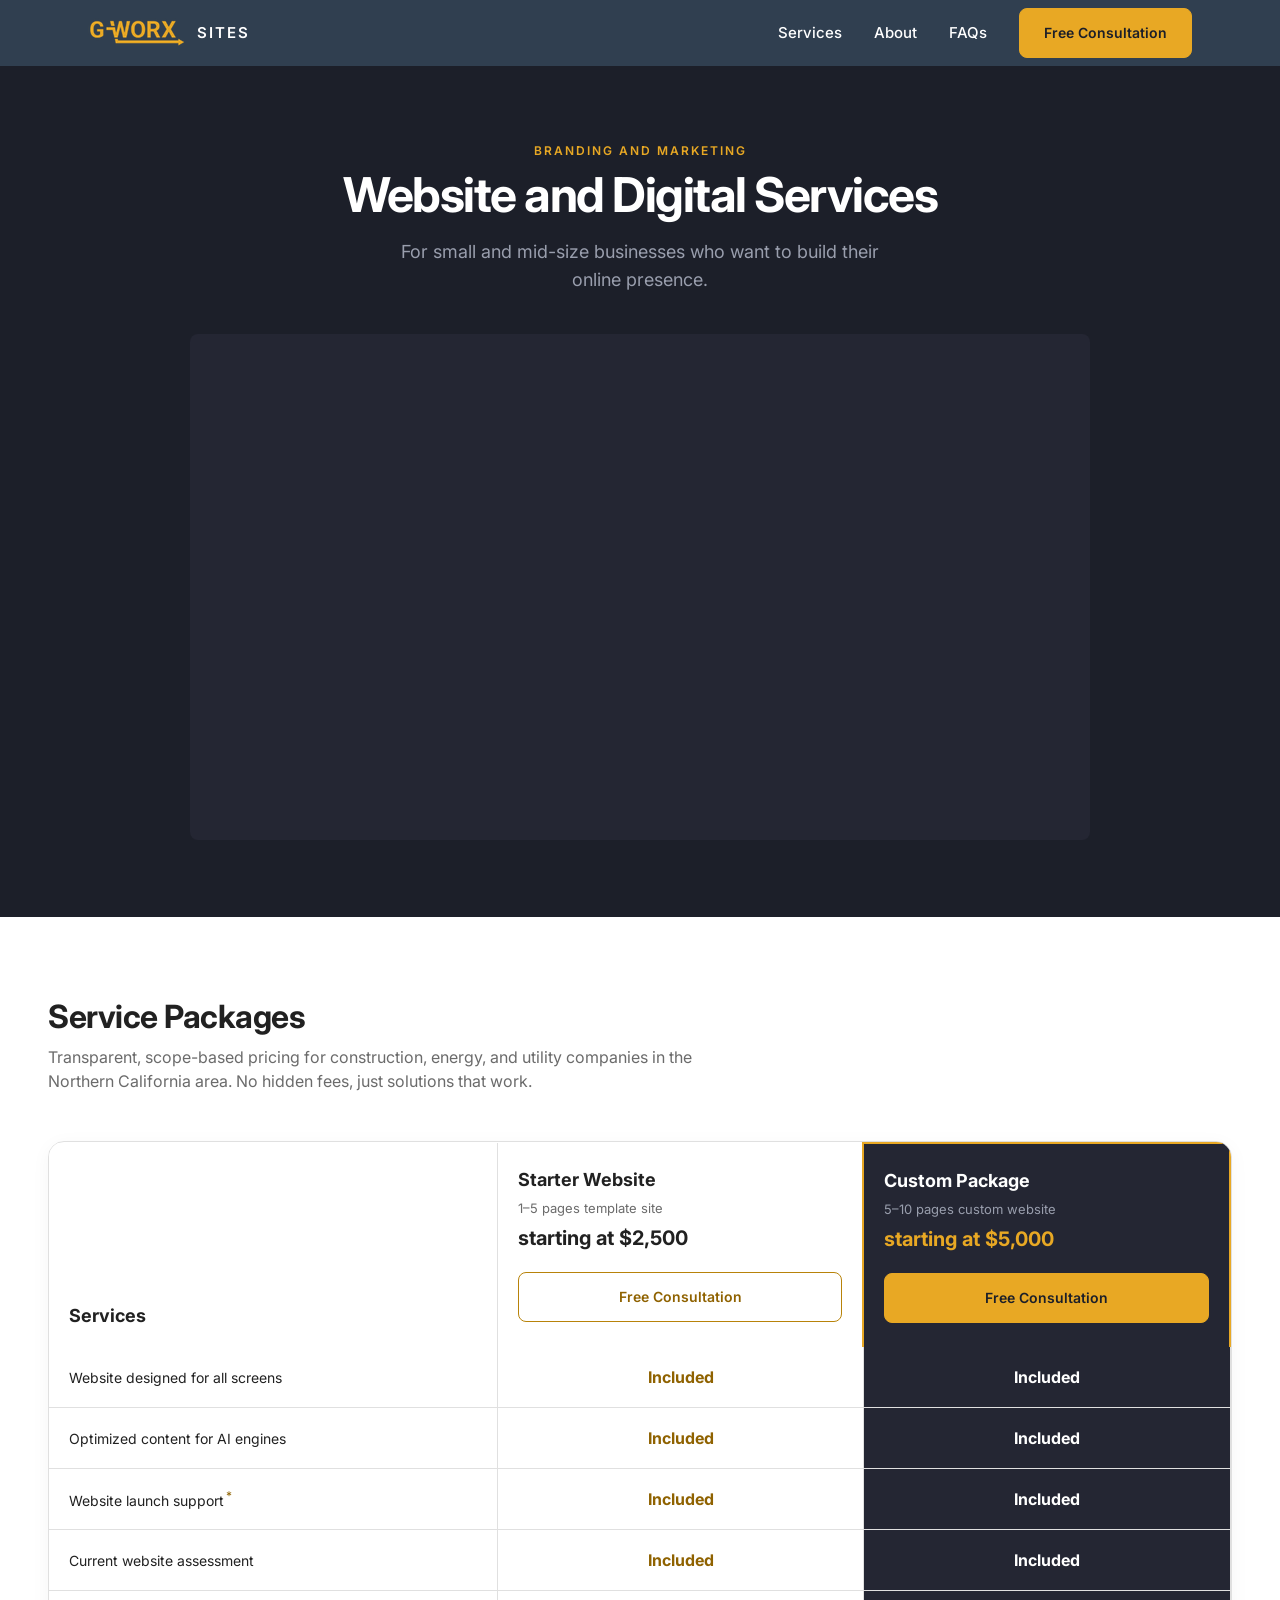
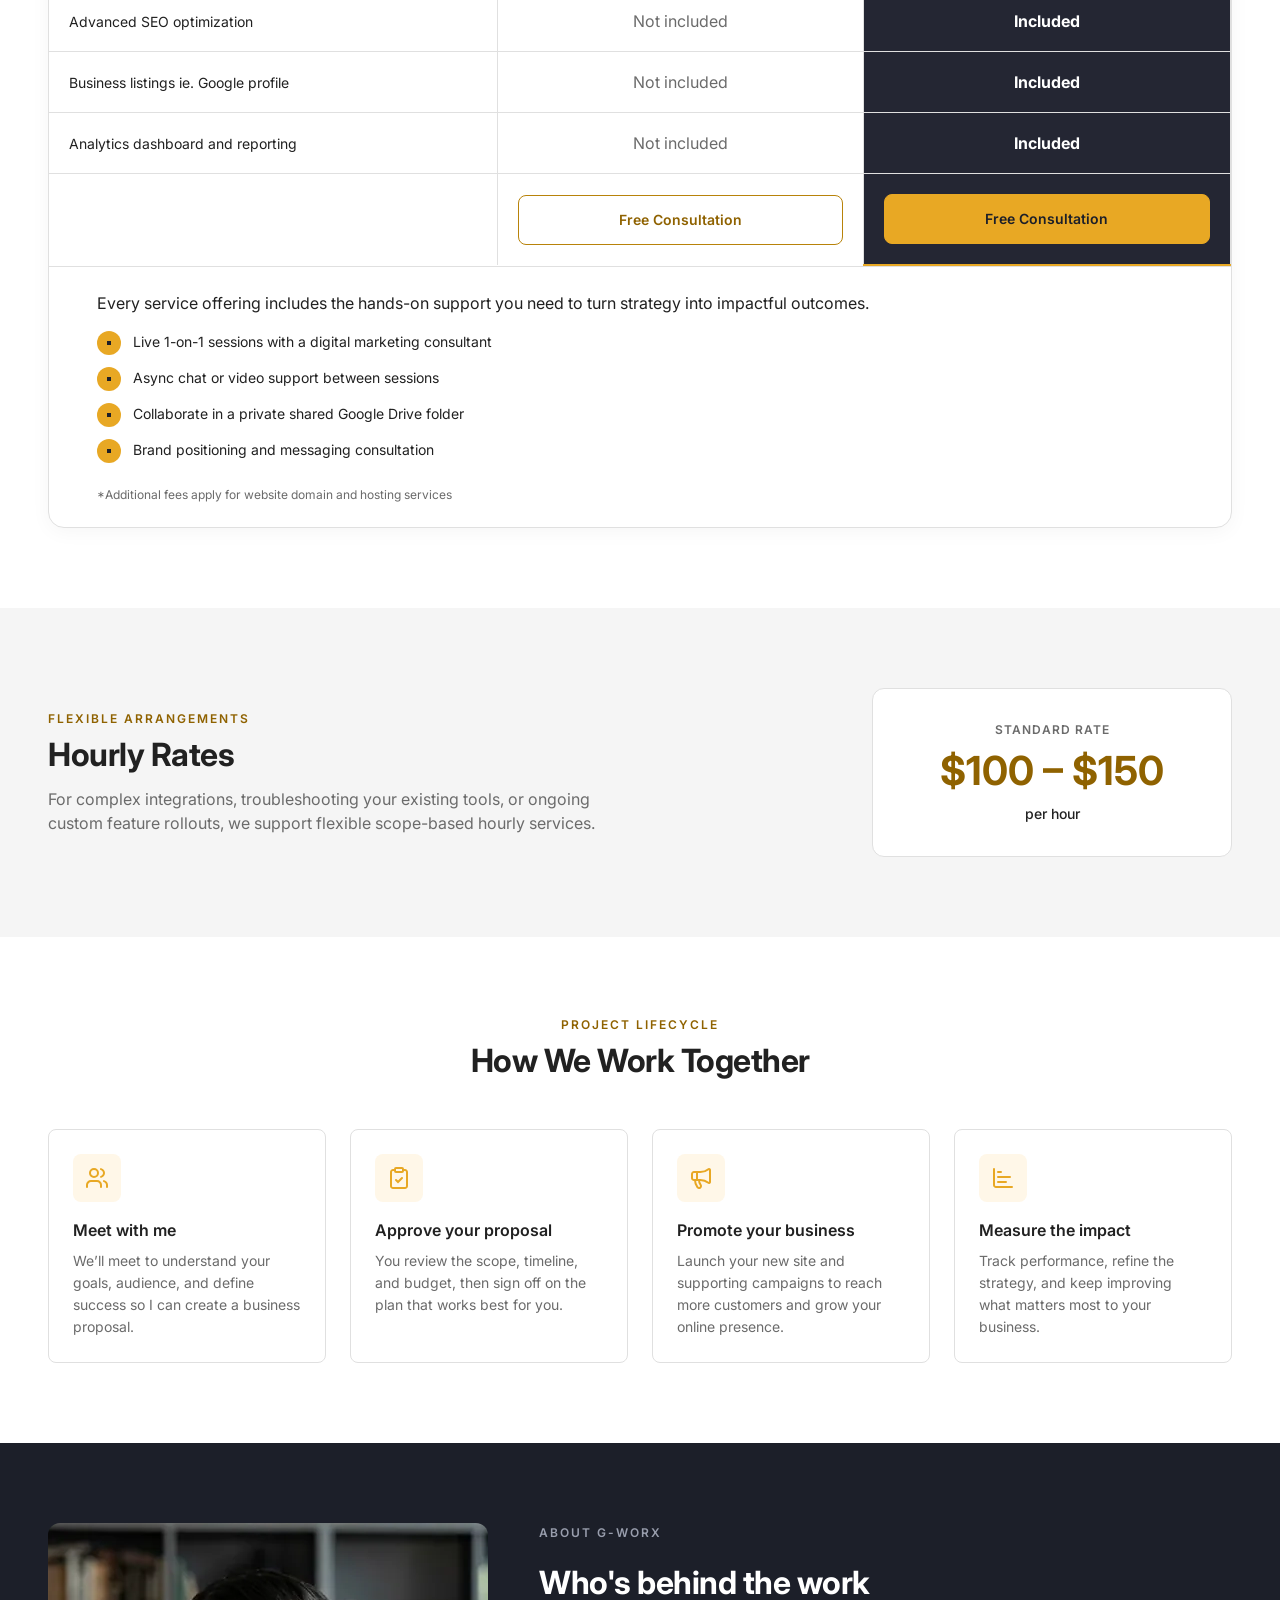
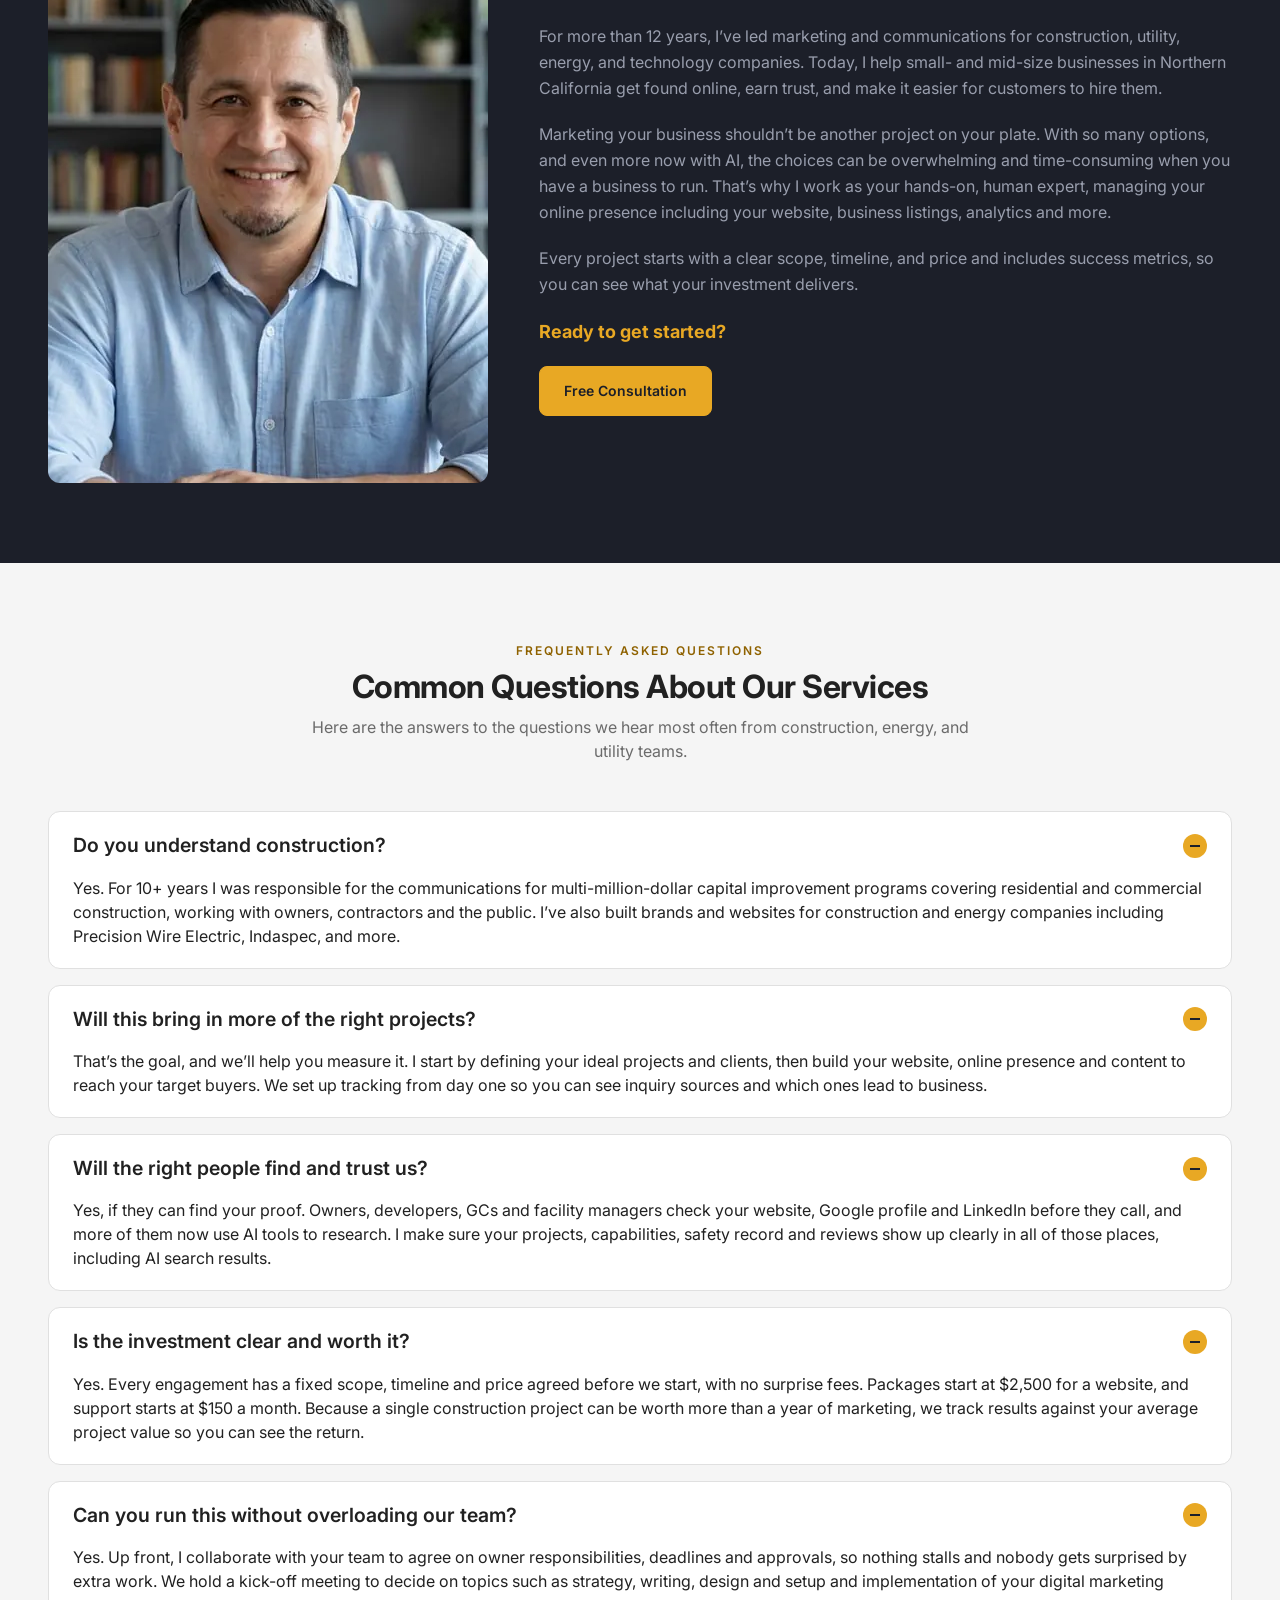
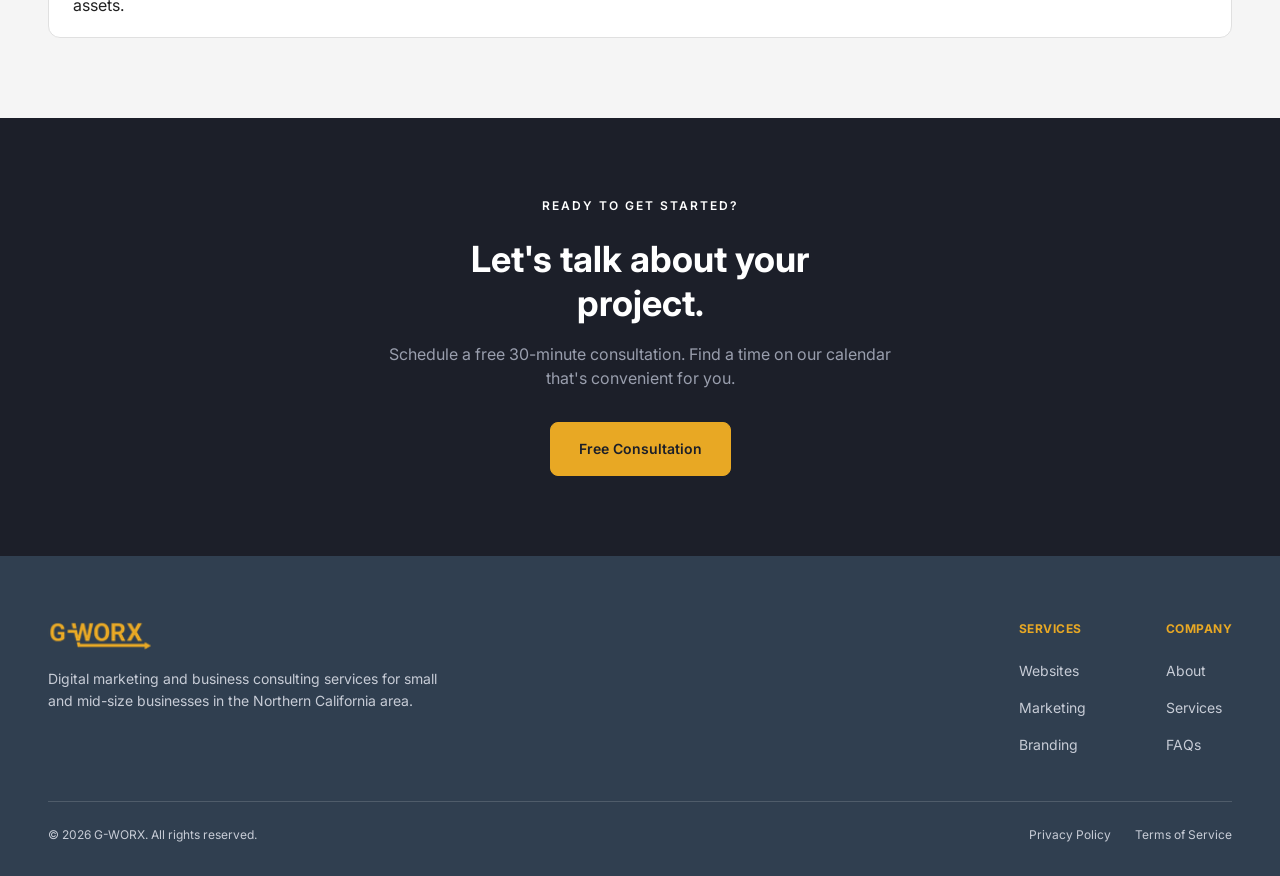
==== commit 85a76e3b: "Rename the Starter Site package to Starter Website Renames all five references, not just the visible" ====
--- a/index.html
+++ b/index.html
@@ -1,12 +1,19 @@
 <!DOCTYPE html>
 <html lang="en">
 <head>
+<!-- Google tag (gtag.js) via Google Tag Manager -->
+<script async src="https://www.googletagmanager.com/gtm.js?id=GTM-PFH7GZPV"></script>
+<script>
+  window.dataLayer = window.dataLayer || [];
+  function gtag(){dataLayer.push(arguments);}
+  gtag('js', new Date());
+</script>
 <meta charset="utf-8">
 <meta name="viewport" content="width=device-width, initial-scale=1">
 <title>G-WORX Consulting | Websites &amp; Digital Marketing in NorCal</title>
 <meta name="description" content="G-WORX Consulting builds websites and digital marketing for small and mid-size construction, energy and utility businesses in Northern California.">
 <link rel="canonical" href="https://gworxconsulting.com/">
-<meta name="theme-color" content="#1c1f29">
+<meta name="theme-color" content="#303f50">
 
 <meta property="og:type" content="website">
 <meta property="og:site_name" content="G-WORX Consulting">
@@ -22,7 +29,9 @@
 <meta name="twitter:description" content="Scope-based websites, branding and marketing for small and mid-size construction, energy and utility businesses in Northern California.">
 <meta name="twitter:image" content="https://gworxconsulting.com/assets/img/hero-video-poster-849.jpg">
 
-<link rel="icon" href="assets/img/favicon.svg" type="image/svg+xml">
+<link rel="icon" href="assets/img/favicon-32.png" sizes="32x32" type="image/png">
+<link rel="icon" href="assets/img/favicon-192.png" sizes="192x192" type="image/png">
+<link rel="apple-touch-icon" href="assets/img/apple-touch-icon.png">
 <link rel="preconnect" href="https://fonts.googleapis.com">
 <link rel="preconnect" href="https://fonts.gstatic.com" crossorigin>
 <link rel="preload" as="style" href="https://fonts.googleapis.com/css2?family=Inter:wght@400;500;600;700;900&amp;display=swap">
@@ -91,15 +100,15 @@
         <p class="pricing__hint" id="pricing-hint">Scroll the table sideways to compare both packages.</p>
         <div class="pricing__scroller" role="region" aria-label="Service package comparison" aria-describedby="pricing-hint" tabindex="0">
           <table class="pricing__table">
-            <caption class="visually-hidden">What is included in the Starter Site and Custom Package offerings</caption>
+            <caption class="visually-hidden">What is included in the Starter Website and Custom Package offerings</caption>
             <thead>
               <tr>
                 <th scope="col" class="pricing__rowhead pricing__corner">Services</th>
                 <th scope="col" class="pricing__pkg">
-                  <span class="pkg__name">Starter Site</span>
+                  <span class="pkg__name">Starter Website</span>
                   <span class="pkg__scope">1–5 pages template site</span>
                   <span class="pkg__price">starting at $2,500</span>
-                  <a class="btn btn--outline" href="https://calendar.app.google/PJpfv5bPjw1J3eek8" target="_blank" rel="noopener">Free Consultation<span class="visually-hidden"> about the Starter Site package (opens the booking calendar in a new tab)</span></a>
+                  <a class="btn btn--outline" href="https://calendar.app.google/PJpfv5bPjw1J3eek8" target="_blank" rel="noopener">Free Consultation<span class="visually-hidden"> about the Starter Website package (opens the booking calendar in a new tab)</span></a>
                 </th>
                 <th scope="col" class="pricing__pkg pricing__pkg--featured">
                   <span class="pkg__name">Custom Package</span>
@@ -150,7 +159,7 @@
               <tr>
                 <td class="pricing__rowhead pricing__corner"></td>
                 <td>
-                  <a class="btn btn--outline btn--block" href="https://calendar.app.google/PJpfv5bPjw1J3eek8" target="_blank" rel="noopener">Free Consultation<span class="visually-hidden"> about the Starter Site package (opens the booking calendar in a new tab)</span></a>
+                  <a class="btn btn--outline btn--block" href="https://calendar.app.google/PJpfv5bPjw1J3eek8" target="_blank" rel="noopener">Free Consultation<span class="visually-hidden"> about the Starter Website package (opens the booking calendar in a new tab)</span></a>
                 </td>
                 <td class="pricing__cell--featured pricing__cell--featured-last">
                   <a class="btn btn--primary btn--block" href="https://calendar.app.google/PJpfv5bPjw1J3eek8" target="_blank" rel="noopener">Free Consultation<span class="visually-hidden"> about the Custom Package (opens the booking calendar in a new tab)</span></a>
@@ -376,7 +385,7 @@
       "makesOffer": [
         {
           "@type": "Offer",
-          "name": "Starter Site",
+          "name": "Starter Website",
           "description": "1–5 pages template site, responsive design, content optimized for AI engines, launch support and a current website assessment.",
           "priceSpecification": {
             "@type": "PriceSpecification",
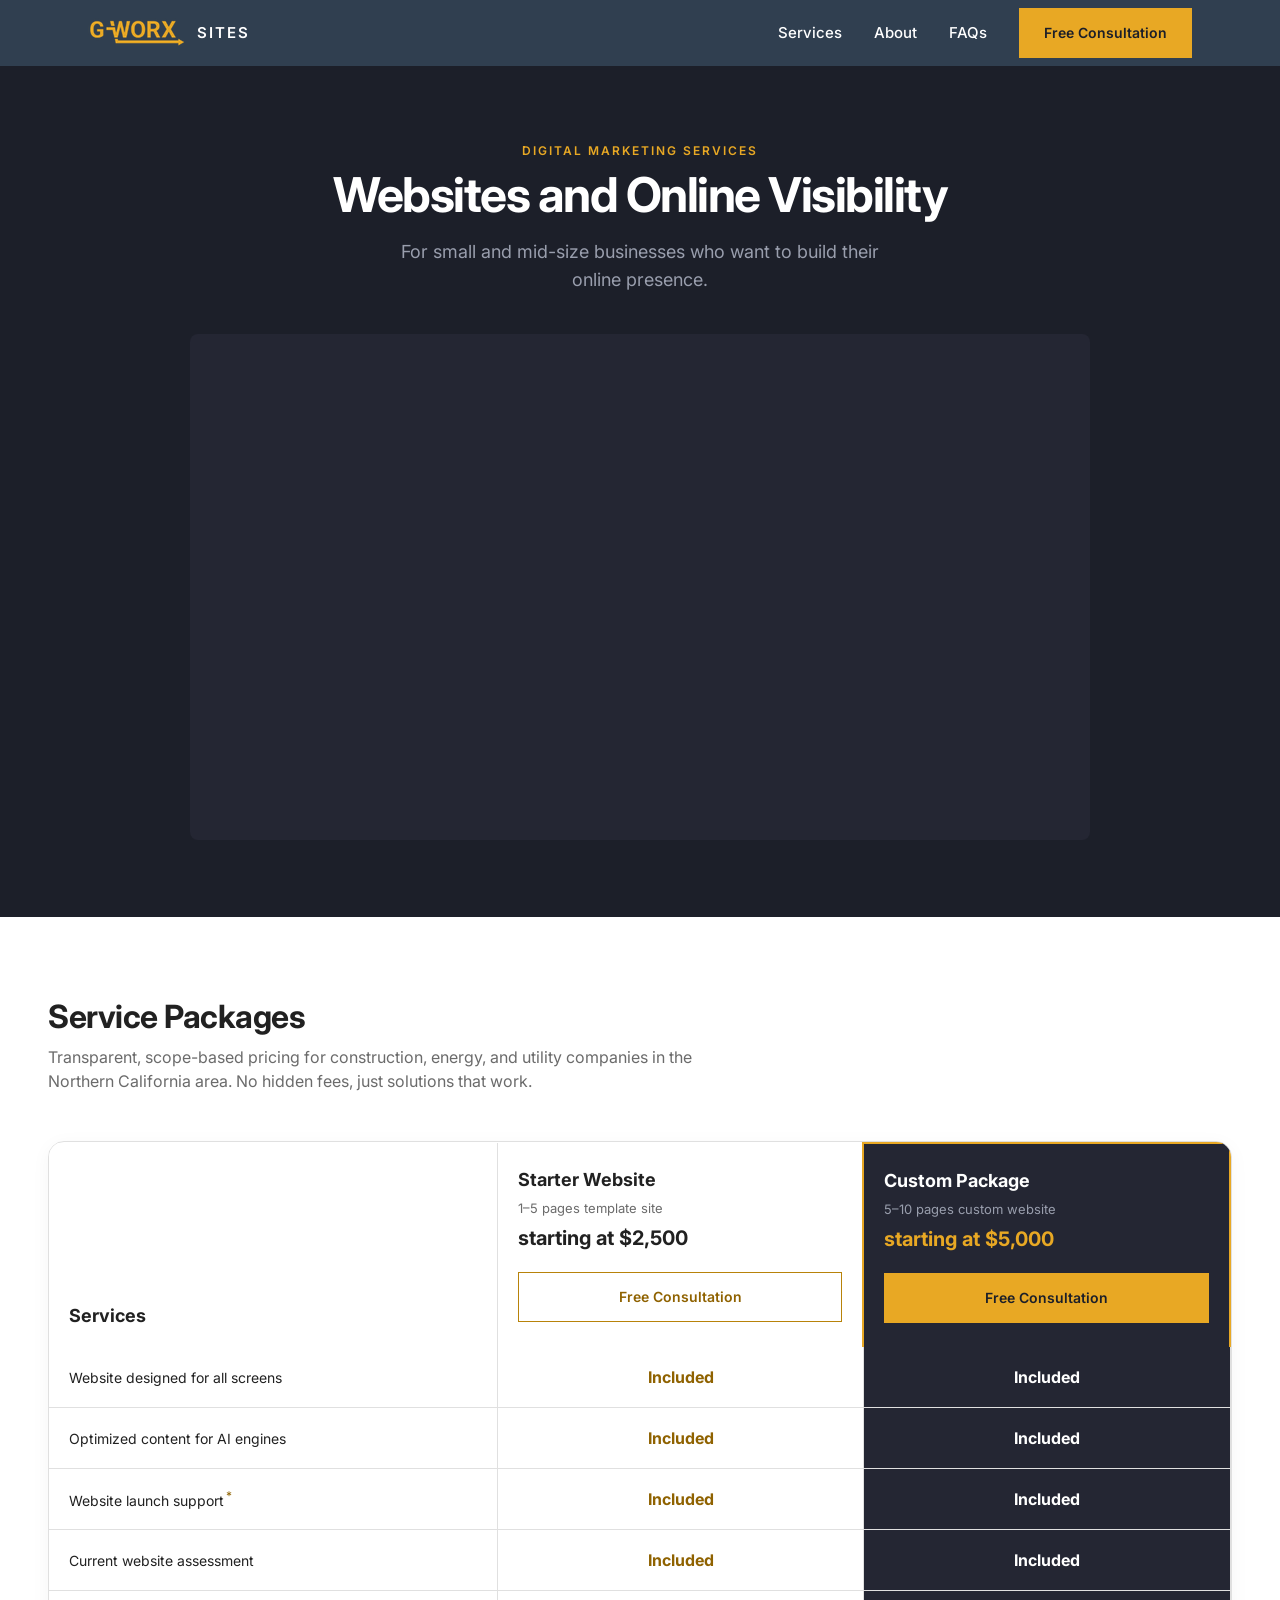
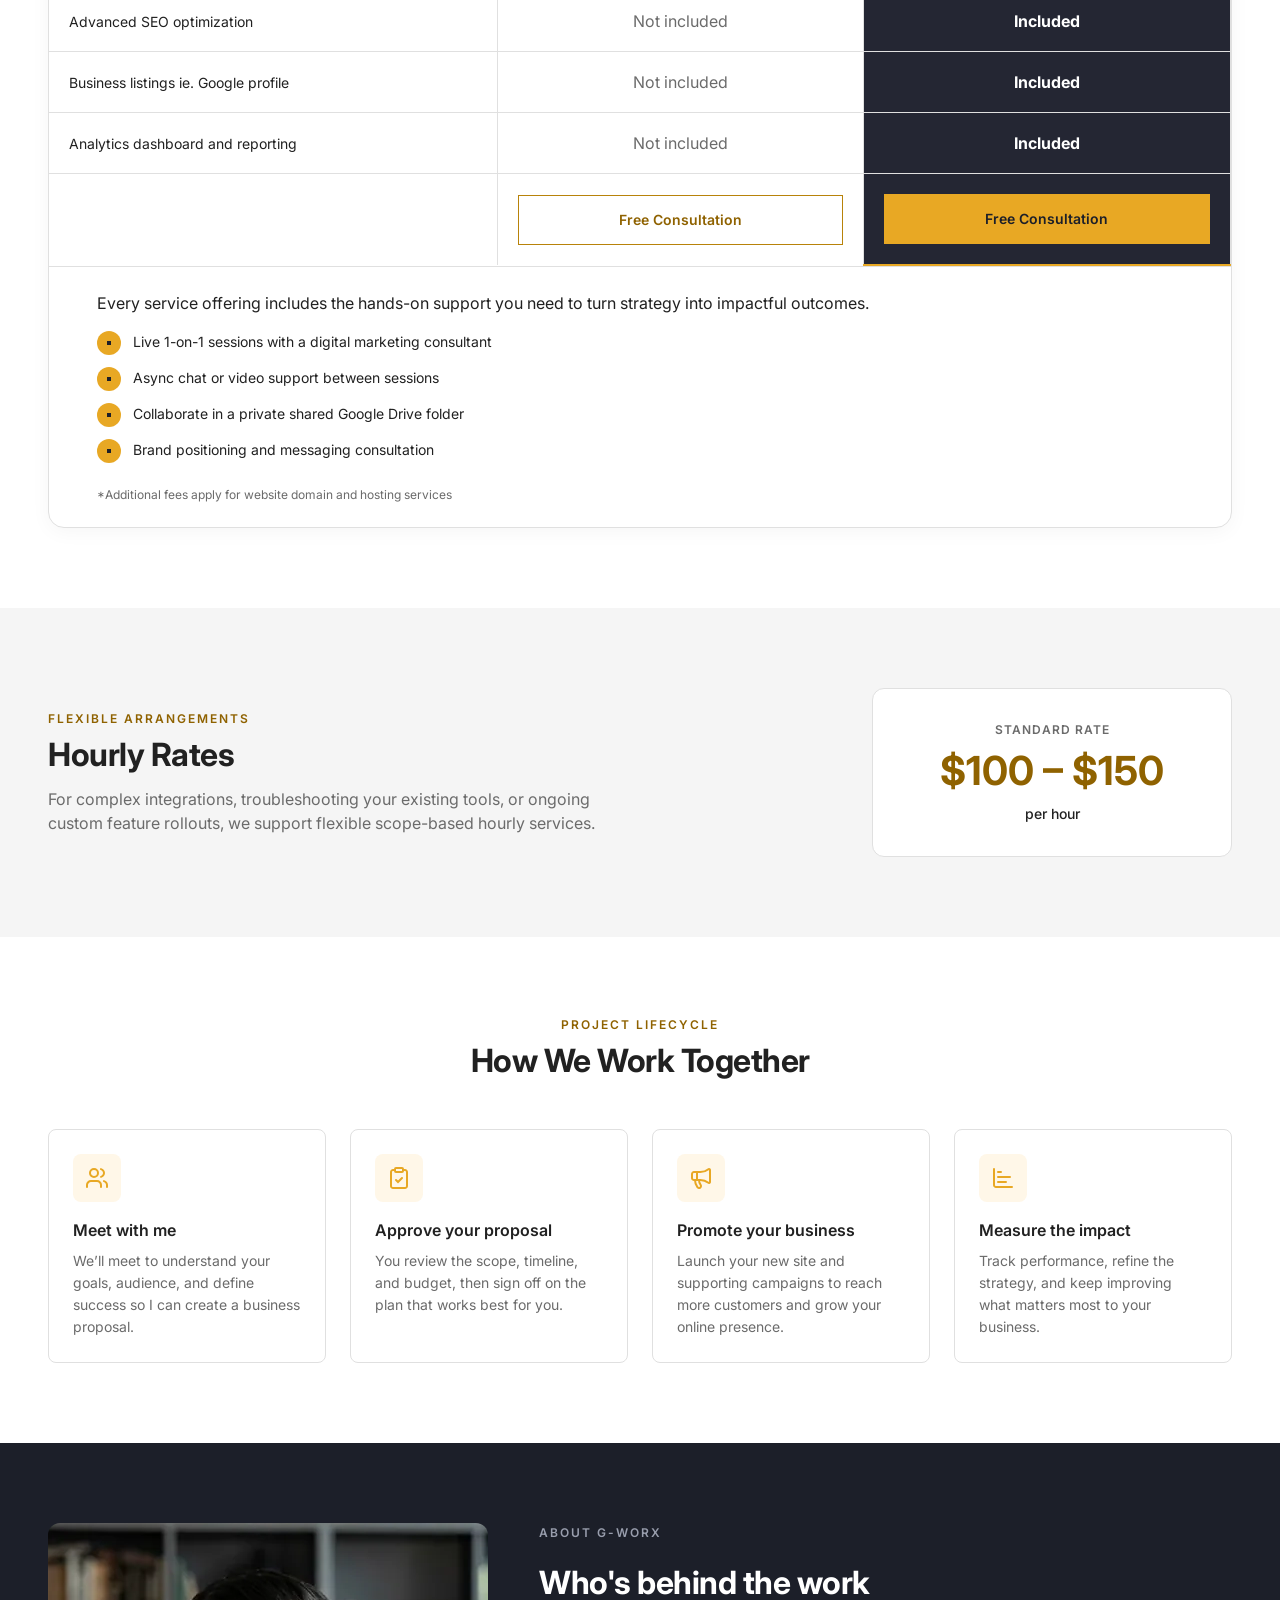
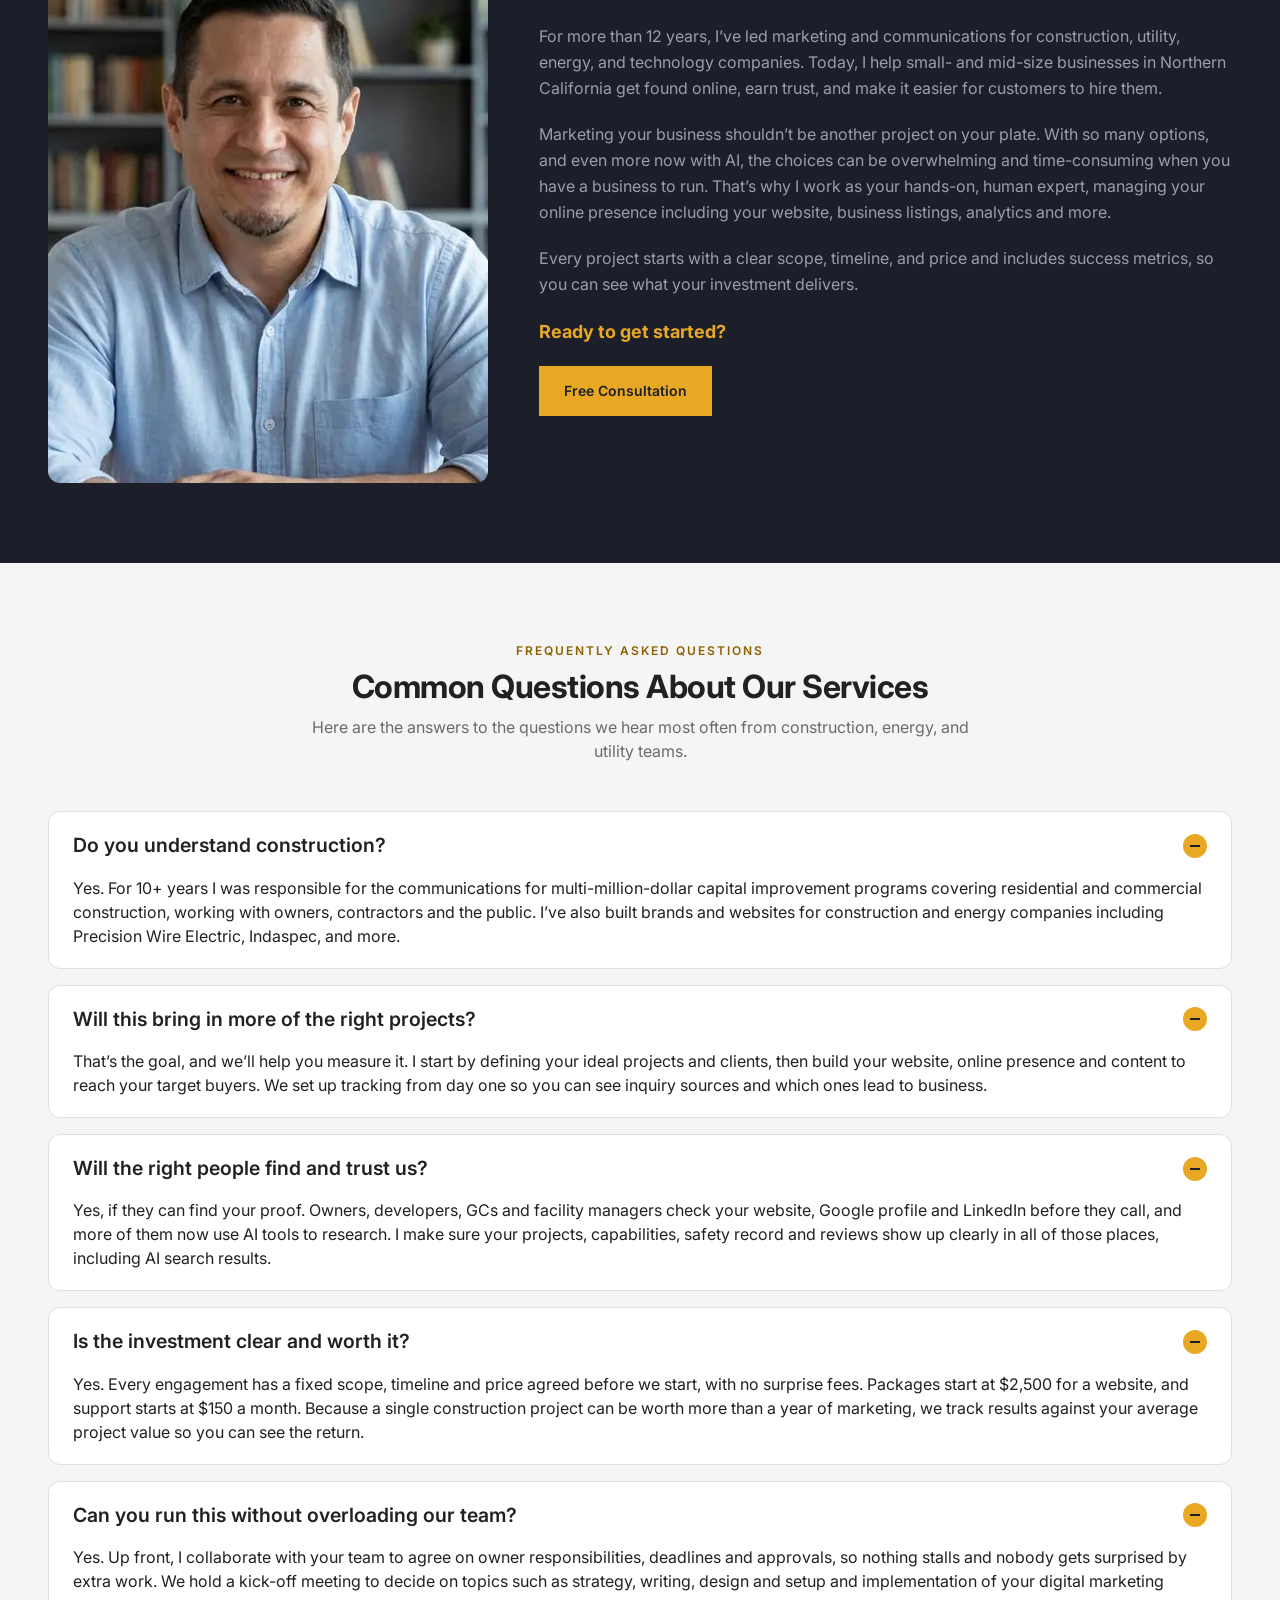
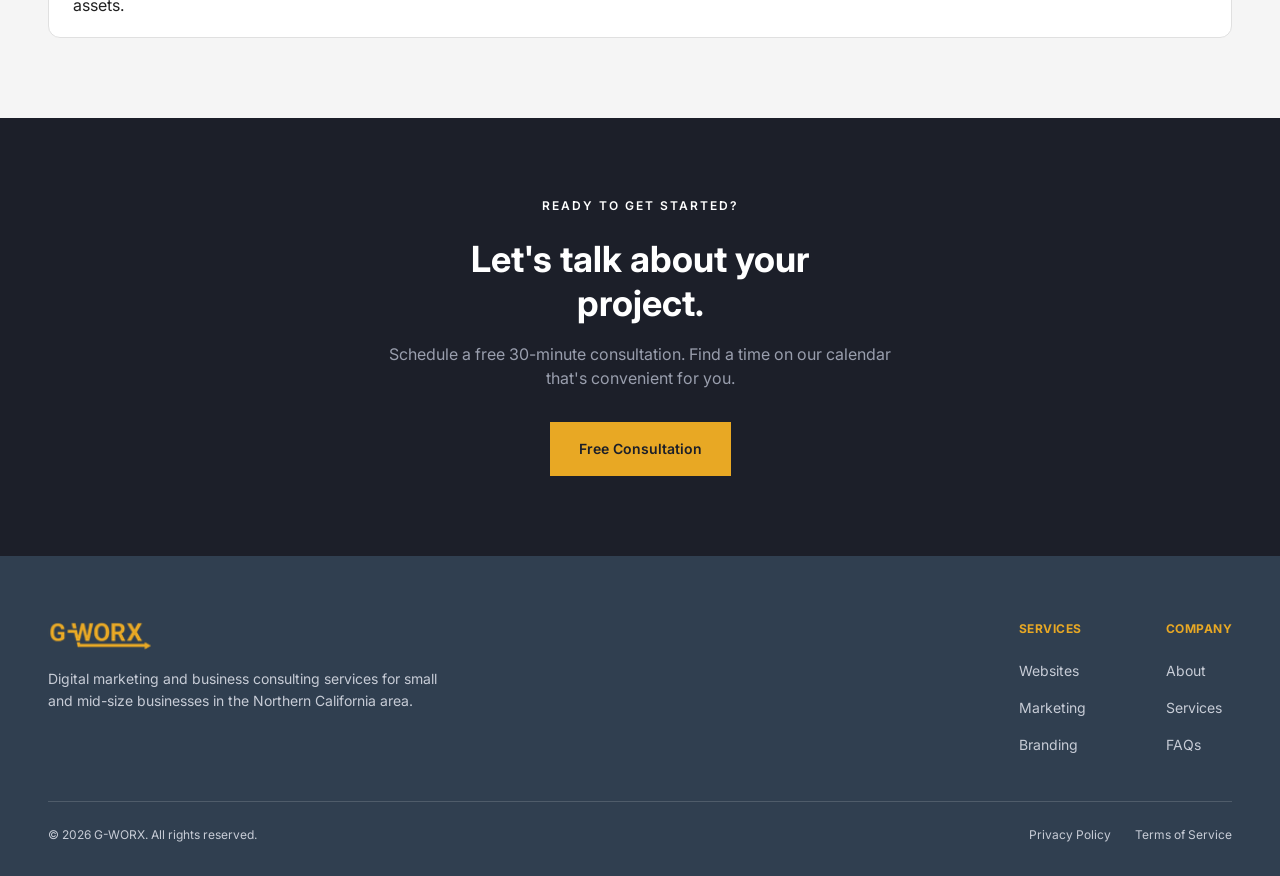
==== commit 4787c240: "Update the hero eyebrow and headline "Branding and marketing" becomes "Digital marketing services", " ====
--- a/index.html
+++ b/index.html
@@ -74,8 +74,8 @@
   <!-- Hero -->
   <section class="hero" id="hero" aria-labelledby="hero-title">
     <div class="shell hero__inner">
-      <p class="eyebrow eyebrow--on-dark">Branding and marketing</p>
-      <h1 class="hero__title" id="hero-title">Website and Digital Services</h1>
+      <p class="eyebrow eyebrow--on-dark">Digital marketing services</p>
+      <h1 class="hero__title" id="hero-title">Websites and Online Visibility</h1>
       <p class="hero__lede">For small and mid-size businesses who want to build their online presence.</p>
 
       <div class="media">
@@ -201,7 +201,7 @@
   </section>
 
   <!-- Process -->
-  <section class="section" id="process" aria-labelledby="process-title">
+  <section class="section" id="howwework" aria-labelledby="process-title">
     <div class="shell">
       <header class="section__intro section__intro--center">
         <p class="eyebrow">Project lifecycle</p>
--- a/assets/css/styles.css
+++ b/assets/css/styles.css
@@ -109,7 +109,7 @@
   background: var(--accent);
   color: var(--navy-900);
   font-weight: 600;
-  border-radius: var(--radius-sm);
+  border-radius: 0;               /* square buttons */
   text-decoration: none;
   transition: top 0.15s ease;
 }
@@ -130,7 +130,7 @@
   min-height: 48px;
   padding: 14px 24px;
   border: 1.5px solid transparent;
-  border-radius: var(--radius-sm);
+  border-radius: 0;               /* square buttons */
   font: 600 14px/20px var(--font);
   text-align: center;
   text-decoration: none;
@@ -218,7 +218,7 @@
   padding: 10px 12px;
   background: transparent;
   border: 1px solid rgba(255, 255, 255, 0.35);
-  border-radius: var(--radius-sm);
+  border-radius: 0;               /* square buttons */
   color: var(--text-on-dark);
   font: 600 14px/1 var(--font);
   cursor: pointer;
@@ -341,7 +341,10 @@
 .hero__inner { display: grid; justify-items: center; text-align: center; }
 
 .hero__title {
-  max-width: 20ch;
+  /* 22ch, not 20ch: the headline needs 653px to set on one line at desktop
+     and 20ch caps it at 647px, wrapping it for the sake of six pixels.
+     Narrower screens still wrap, since the shell is the limit there. */
+  max-width: 22ch;
   font-size: clamp(2rem, 1.25rem + 3.4vw, 3rem);
   font-weight: 700;
   line-height: 1.15;
@@ -386,12 +389,17 @@
 .pricing__scroller { overflow-x: auto; }
 .pricing__scroller:focus-visible { outline-offset: -3px; }
 
+/* Only the no-JS fallback ever shows the scrollable table on a phone, so
+   the scroll hint belongs to that fallback alone. */
 .pricing__hint {
+  display: none;
   padding: 16px var(--gutter) 0;
   font-size: 13px;
   color: var(--text-2);
 }
-@media (min-width: 620px) { .pricing__hint { display: none; } }
+@media (max-width: 767px) {
+  .pricing:not(.has-cards) .pricing__hint { display: block; }
+}
 
 .pricing__table {
   width: 100%;
@@ -507,6 +515,83 @@
   font-size: 12px;
   line-height: 16px;
   color: var(--text-2);
+}
+
+
+/* ---------- Mobile package cards (below 768px) ---------- */
+
+/* Built by main.js from the table; see the comment there. Hidden by default
+   so they never appear alongside the table. */
+.pkg-cards { display: none; }
+
+@media (max-width: 767px) {
+  .pricing.has-cards > .pricing__scroller { display: none; }
+  .pricing.has-cards > .pkg-cards {
+    display: grid;
+    gap: 20px;
+    padding: 20px;
+  }
+}
+
+.pkg-card {
+  background: var(--bg);
+  border: 1px solid var(--border);
+  border-radius: var(--radius-md);
+  overflow: hidden;
+}
+.pkg-card--featured { border: 2px solid var(--accent); }
+
+.pkg-card__head { padding: 24px 20px; }
+.pkg-card--featured .pkg-card__head { background: var(--navy-800); }
+
+.pkg-card__name { font-size: 20px; font-weight: 700; line-height: 26px; }
+.pkg-card__scope { margin-top: 6px; font-size: 14px; line-height: 20px; color: var(--text-2); }
+.pkg-card__price { margin-top: 6px; font-size: 22px; font-weight: 700; line-height: 30px; }
+.pkg-card__head .btn { margin-top: 20px; }
+
+.pkg-card--featured .pkg-card__name { color: var(--text-on-dark); }
+.pkg-card--featured .pkg-card__scope { color: var(--navy-300); }
+.pkg-card--featured .pkg-card__price { color: var(--accent); }
+
+/* The accordion sits on white in both cards, including under the dark head. */
+.pkg-card__acc { background: var(--bg); }
+
+.pkg-card__toggle {
+  display: flex;
+  align-items: center;
+  justify-content: space-between;
+  gap: 16px;
+  min-height: 56px;
+  padding: 16px 20px;
+  font-size: 16px;
+  font-weight: 600;
+  list-style: none;
+  cursor: pointer;
+}
+.pkg-card__toggle::-webkit-details-marker { display: none; }
+.pkg-card__toggle::after {
+  content: "";
+  flex: 0 0 auto;
+  width: 28px; height: 28px;
+  border-radius: 50%;
+  background-color: var(--accent);
+  background-image:
+    linear-gradient(var(--navy-900), var(--navy-900)),
+    linear-gradient(var(--navy-900), var(--navy-900));
+  background-repeat: no-repeat;
+  background-position: center, center;
+  background-size: 12px 2px, 2px 12px; /* plus when collapsed */
+}
+.pkg-card__acc[open] > .pkg-card__toggle::after {
+  background-size: 12px 2px, 0 0;      /* minus when expanded */
+}
+
+.pkg-card__list { padding: 0 20px 12px; }
+.pkg-card__list li {
+  padding: 14px 2px;
+  font-size: 15px;
+  line-height: 22px;
+  border-top: 1px solid var(--border);
 }
 
 /* ---------- Hourly rates ---------- */
